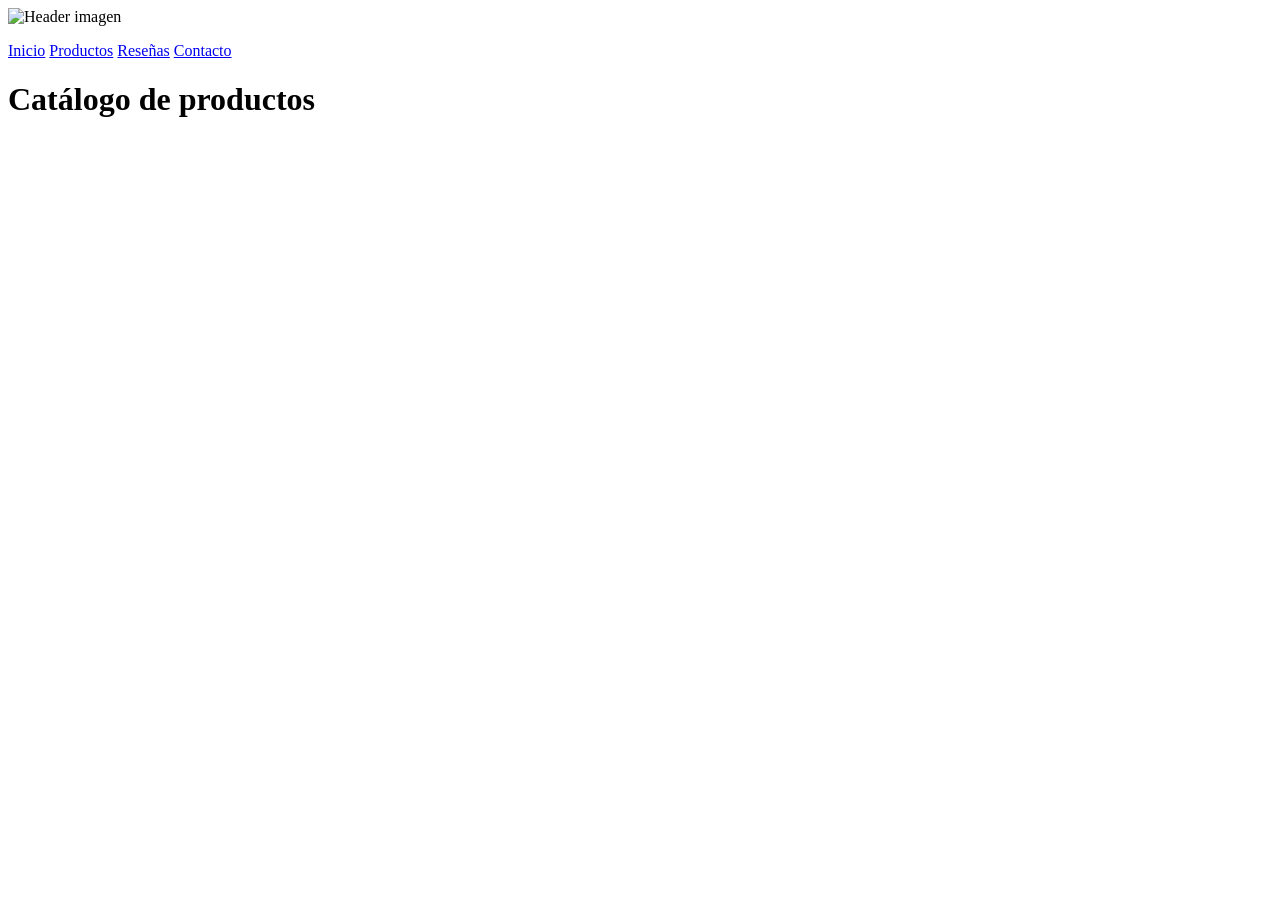
==== productos.html @ 74ff7f29 "Comienzo de html" ====
<!DOCTYPE html>
<html lang="en">
<head>
    <meta charset="UTF-8">
    <meta name="viewport" content="width=device-width, initial-scale=1.0">
    <title>Pagina productos - TP2</title>
</head>
<body>
     <div>
        <img src="https://i.pinimg.com/736x/d0/23/39/d023395489d16ff8f02863c26ec773ff.jpg" alt="Header imagen">
        <!-- HEADER -->
        <header>
            <p></p>
            <a href="index.html">Inicio</a>
            <a href="productos.html">Productos</a>
            <a href="reseñas.html">Reseñas</a>
            <a href="contacto.html">Contacto</a>
        </header>
        <!-- MAIN -->
        <main>
            <h1>Catálogo de productos</h1>
        </main>
    </div>
    <section></section>
</body>
</html>
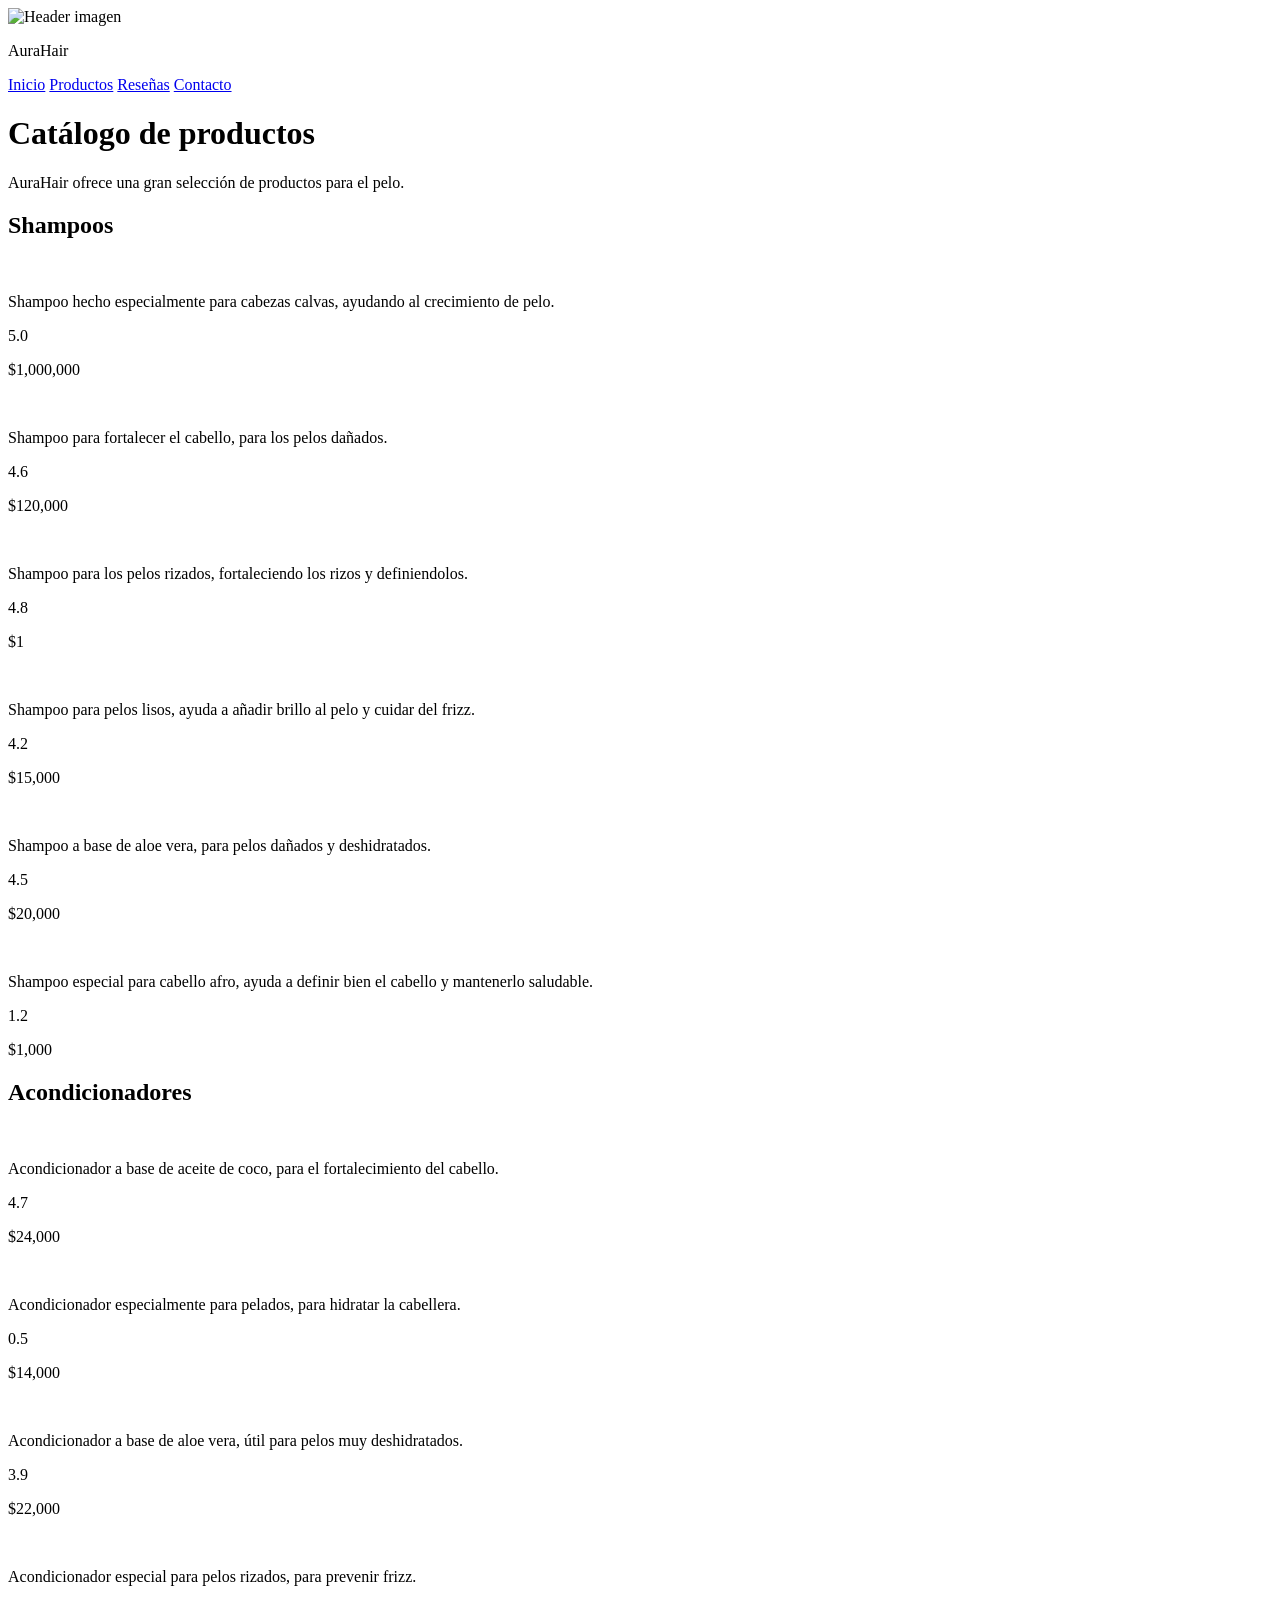
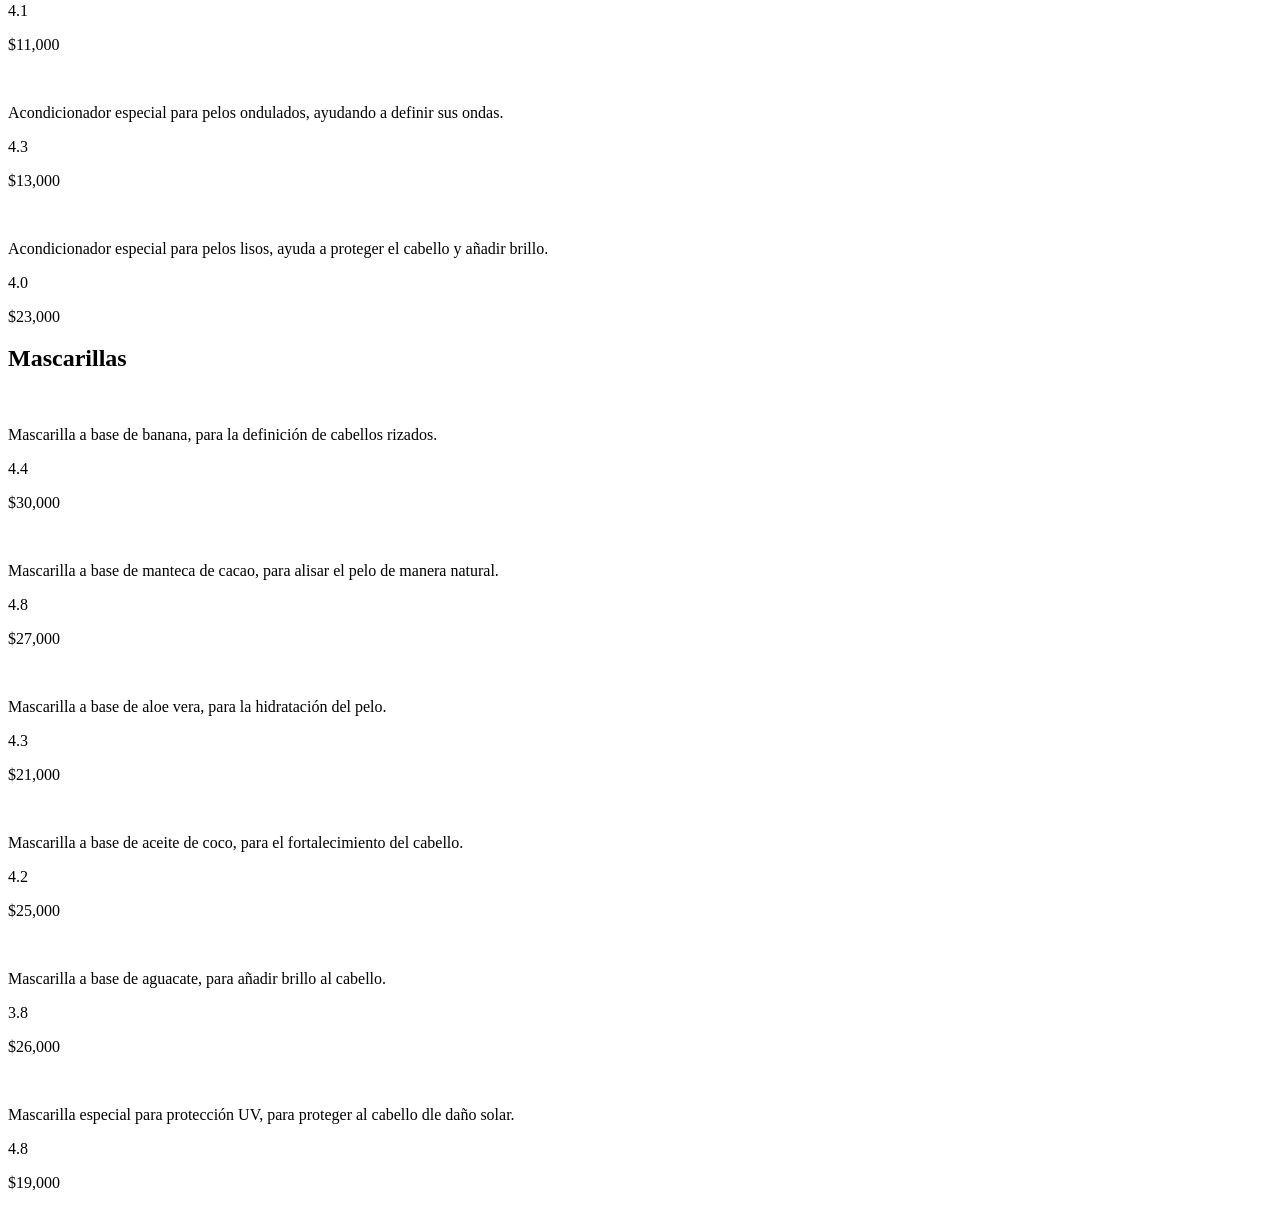
==== commit d994995f: "Añadido de productos La lista de todos los productos, falta añadir imagenes" ====
--- a/productos.html
+++ b/productos.html
@@ -6,11 +6,11 @@
     <title>Pagina productos - TP2</title>
 </head>
 <body>
-     <div>
+    <div>
         <img src="https://i.pinimg.com/736x/d0/23/39/d023395489d16ff8f02863c26ec773ff.jpg" alt="Header imagen">
         <!-- HEADER -->
         <header>
-            <p></p>
+            <p>AuraHair</p>
             <a href="index.html">Inicio</a>
             <a href="productos.html">Productos</a>
             <a href="reseñas.html">Reseñas</a>
@@ -19,8 +19,131 @@
         <!-- MAIN -->
         <main>
             <h1>Catálogo de productos</h1>
+            <p>AuraHair ofrece una gran selección de productos para el pelo.</p>
         </main>
     </div>
-    <section></section>
+    <section>
+        <h2>Shampoos</h2>
+        <div>
+            <div>
+                <img src="" alt="">
+                <p>Shampoo hecho especialmente para cabezas calvas, ayudando al crecimiento de pelo.</p>
+                <p>5.0</p>
+                <p>$1,000,000</p>
+            </div>
+            <div>
+                <img src="" alt="">
+                <p>Shampoo para fortalecer el cabello, para los pelos dañados.</p>
+                <p>4.6</p>
+                <p>$120,000</p>
+            </div>
+            <div>
+                <img src="" alt="">
+                <p>Shampoo para los pelos rizados, fortaleciendo los rizos y definiendolos.</p>
+                <p>4.8</p>
+                <p>$1</p>
+            </div>
+            <div>
+                <img src="" alt="">
+                <p>Shampoo para pelos lisos, ayuda a añadir brillo al pelo y cuidar del frizz.</p>
+                <p>4.2</p>
+                <p>$15,000</p>
+            </div>
+            <div>
+                <img src="" alt="">
+                <p>Shampoo a base de aloe vera, para pelos dañados y deshidratados.</p>
+                <p>4.5</p>
+                <p>$20,000</p>
+            </div>
+            <div>
+                <img src="" alt="">
+                <p>Shampoo especial para cabello afro, ayuda a definir bien el cabello y mantenerlo saludable.</p>
+                <p>1.2</p>
+                <p>$1,000</p>
+            </div>
+        </div>
+    </section>
+    <section>
+        <h2>Acondicionadores</h2>
+        <div>
+            <div>
+                <img src="" alt="">
+                <p>Acondicionador a base de aceite de coco, para el fortalecimiento del cabello.</p>
+                <p>4.7</p>
+                <p>$24,000</p>
+            </div>
+            <div>
+                <img src="" alt="">
+                <p>Acondicionador especialmente para pelados, para hidratar la cabellera.</p>
+                <p>0.5</p>
+                <p>$14,000</p>
+            </div>
+            <div>
+                <img src="" alt="">
+                <p>Acondicionador a base de aloe vera, útil para pelos muy deshidratados.</p>
+                <p>3.9</p>
+                <p>$22,000</p>
+            </div>
+            <div>
+                <img src="" alt="">
+                <p>Acondicionador especial para pelos rizados, para prevenir frizz.</p>
+                <p>4.1</p>
+                <p>$11,000</p>
+            </div>
+            <div>
+                <img src="" alt="">
+                <p>Acondicionador especial para pelos ondulados, ayudando a definir sus ondas.</p>
+                <p>4.3</p>
+                <p>$13,000</p>
+            </div>
+            <div>
+                <img src="" alt="">
+                <p>Acondicionador especial para pelos lisos, ayuda a proteger el cabello y añadir brillo.</p>
+                <p>4.0</p>
+                <p>$23,000</p>
+            </div>
+        </div>
+    </section>
+    <section>
+        <h2>Mascarillas</h2>
+        <div>
+            <div>
+                <img src="" alt="">
+                <p>Mascarilla a base de banana, para la definición de cabellos rizados.</p>
+                <p>4.4</p>
+                <p>$30,000</p>
+            </div>
+            <div>
+                <img src="" alt="">
+                <p>Mascarilla a base de manteca de cacao, para alisar el pelo de manera natural.</p>
+                <p>4.8</p>
+                <p>$27,000</p>
+            </div>
+            <div>
+                <img src="" alt="">
+                <p>Mascarilla a base de aloe vera, para la hidratación del pelo.</p>
+                <p>4.3</p>
+                <p>$21,000</p>
+            </div>
+            <div>
+                <img src="" alt="">
+                <p>Mascarilla a base de aceite de coco, para el fortalecimiento del cabello.</p>
+                <p>4.2</p>
+                <p>$25,000</p>
+            </div>
+            <div>
+                <img src="" alt="">
+                <p>Mascarilla a base de aguacate, para añadir brillo al cabello.</p>
+                <p>3.8</p>
+                <p>$26,000</p>
+            </div>
+            <div>
+                <img src="" alt="">
+                <p>Mascarilla especial para protección UV, para proteger al cabello dle daño solar.</p>
+                <p>4.8</p>
+                <p>$19,000</p>
+            </div>
+        </div>
+    </section>
 </body>
 </html>
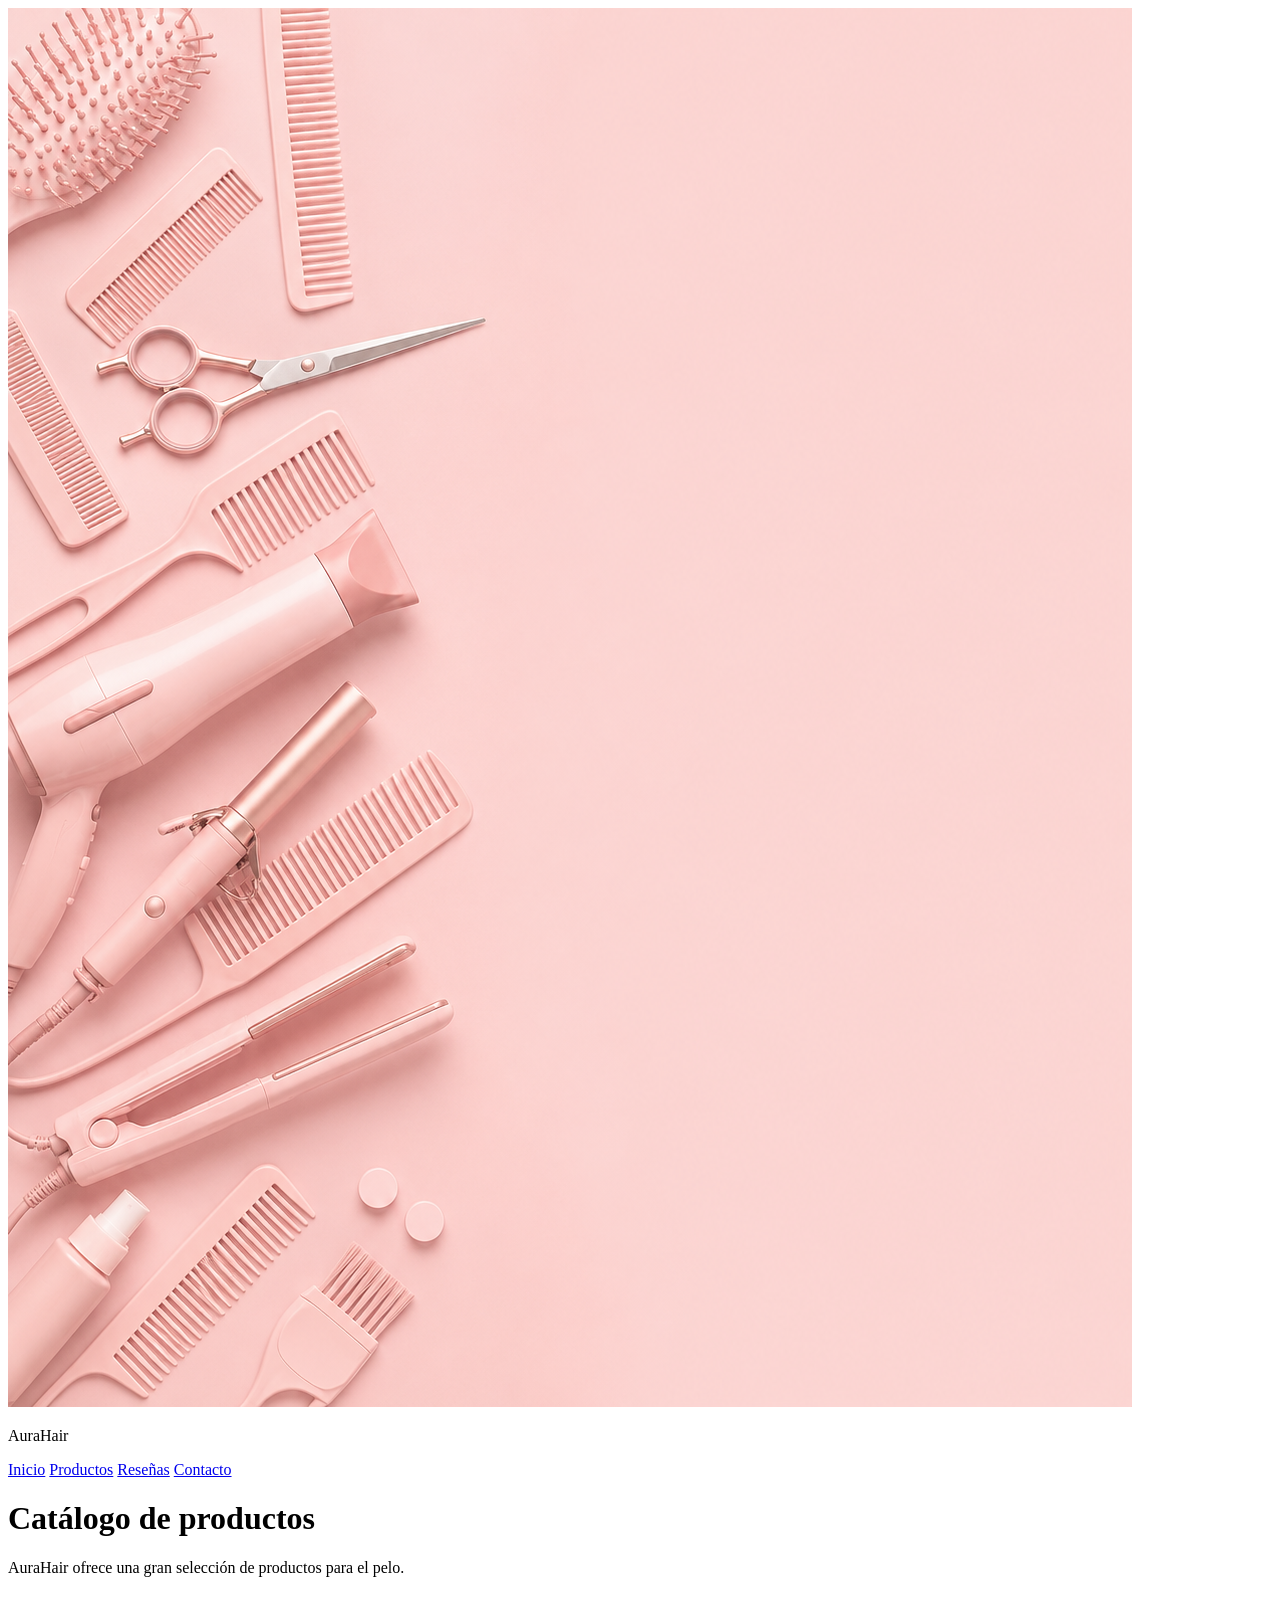
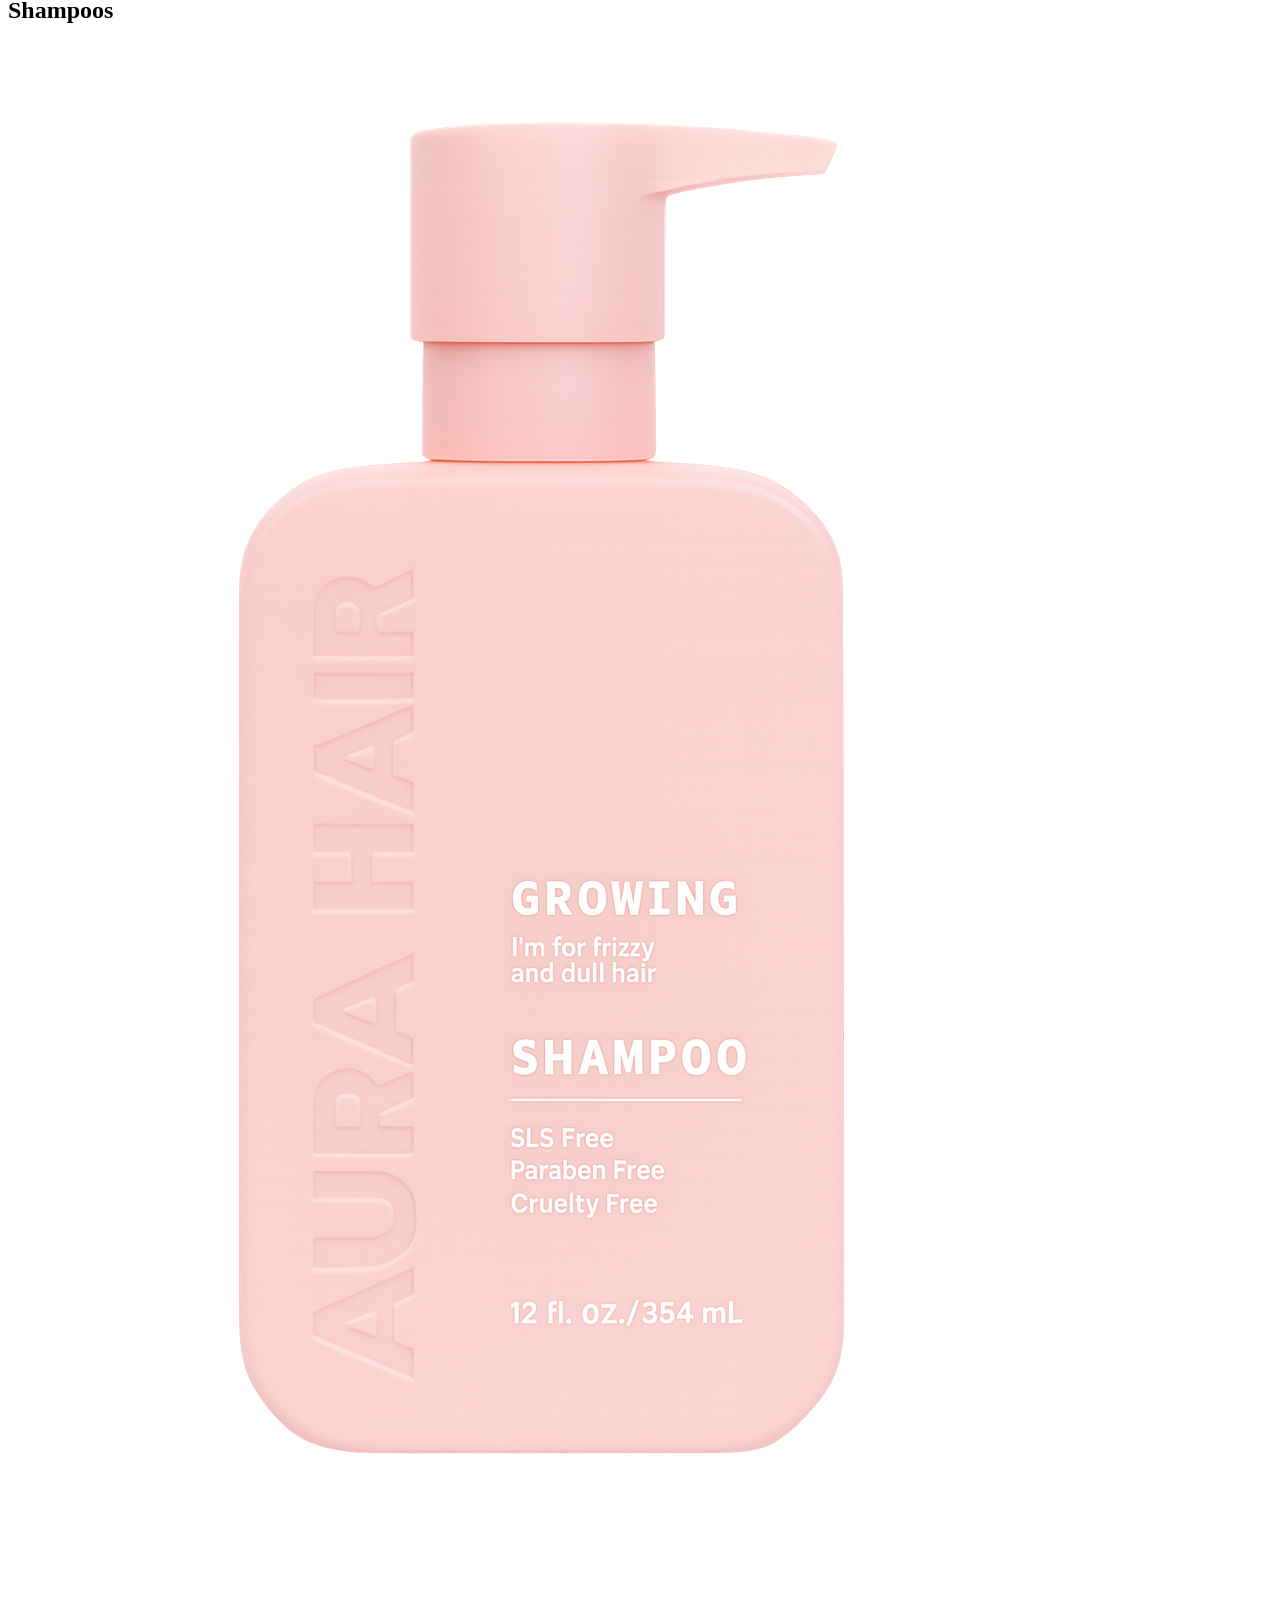
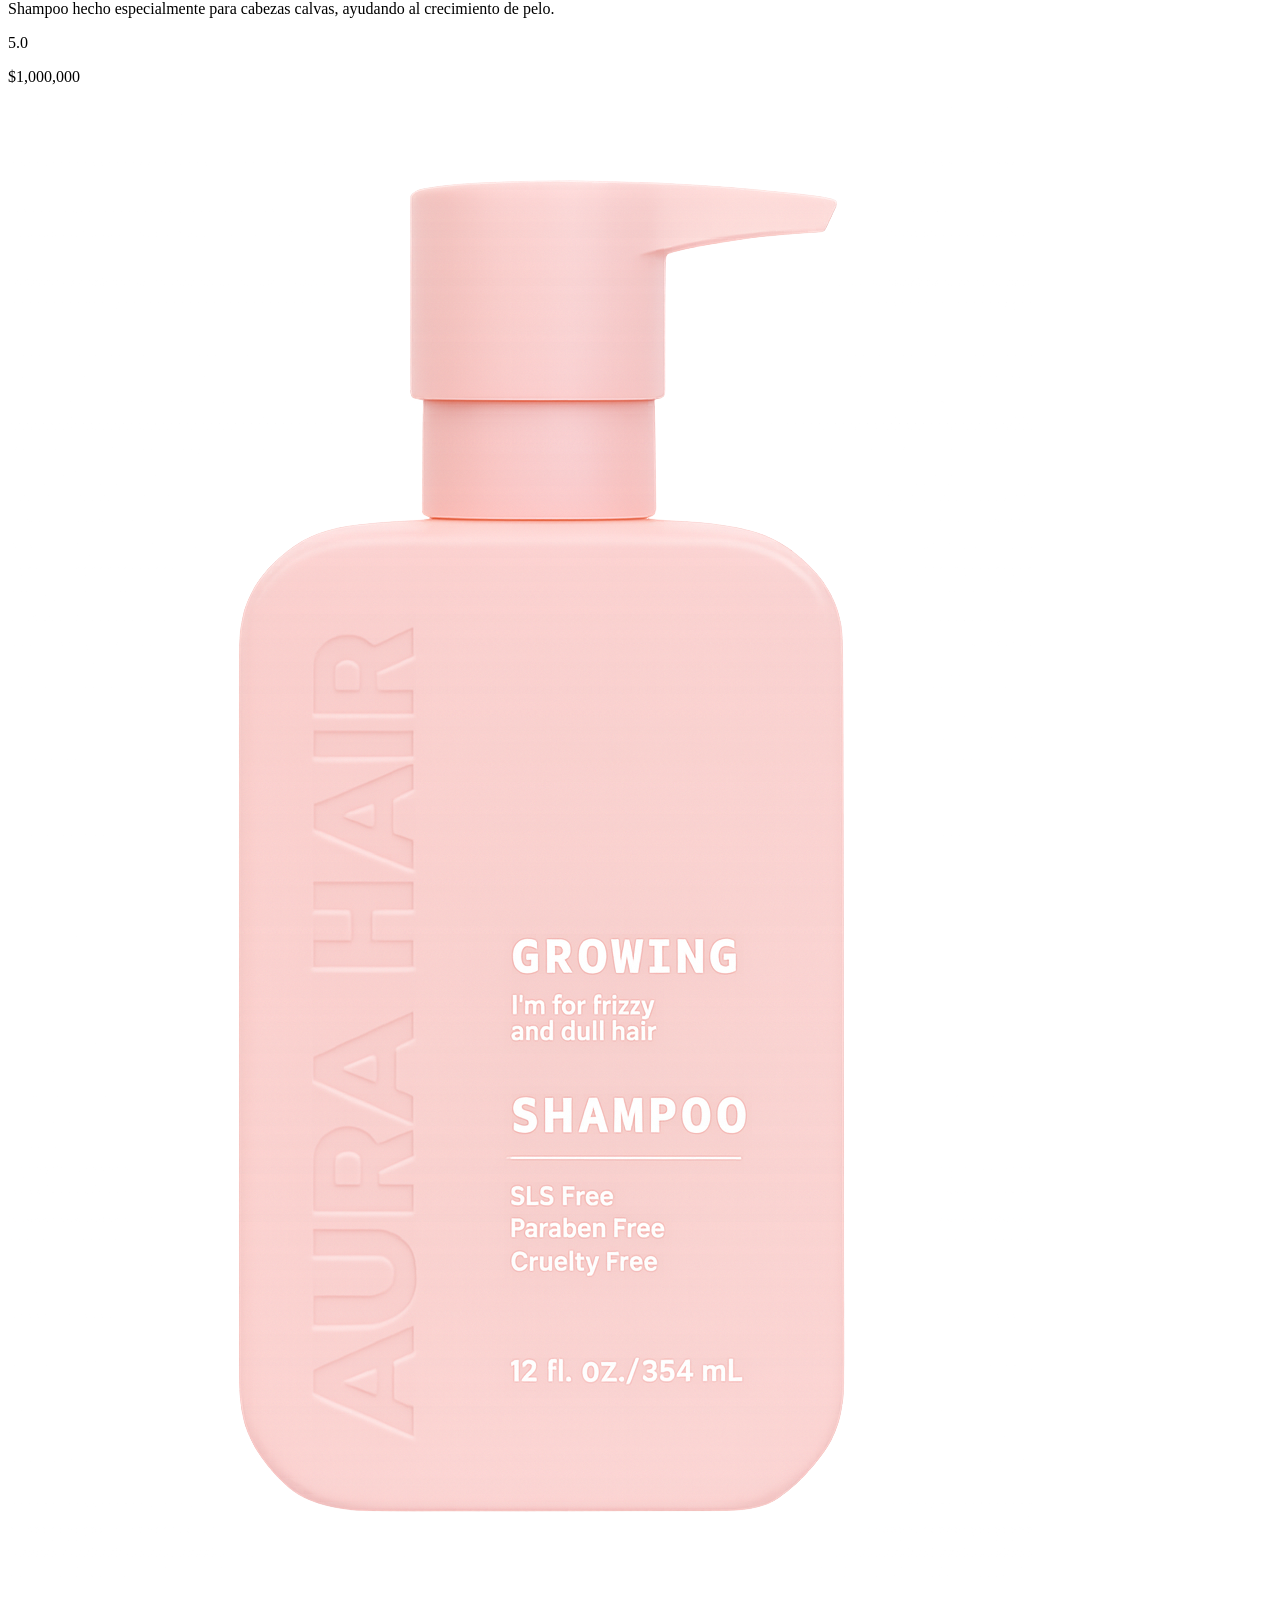
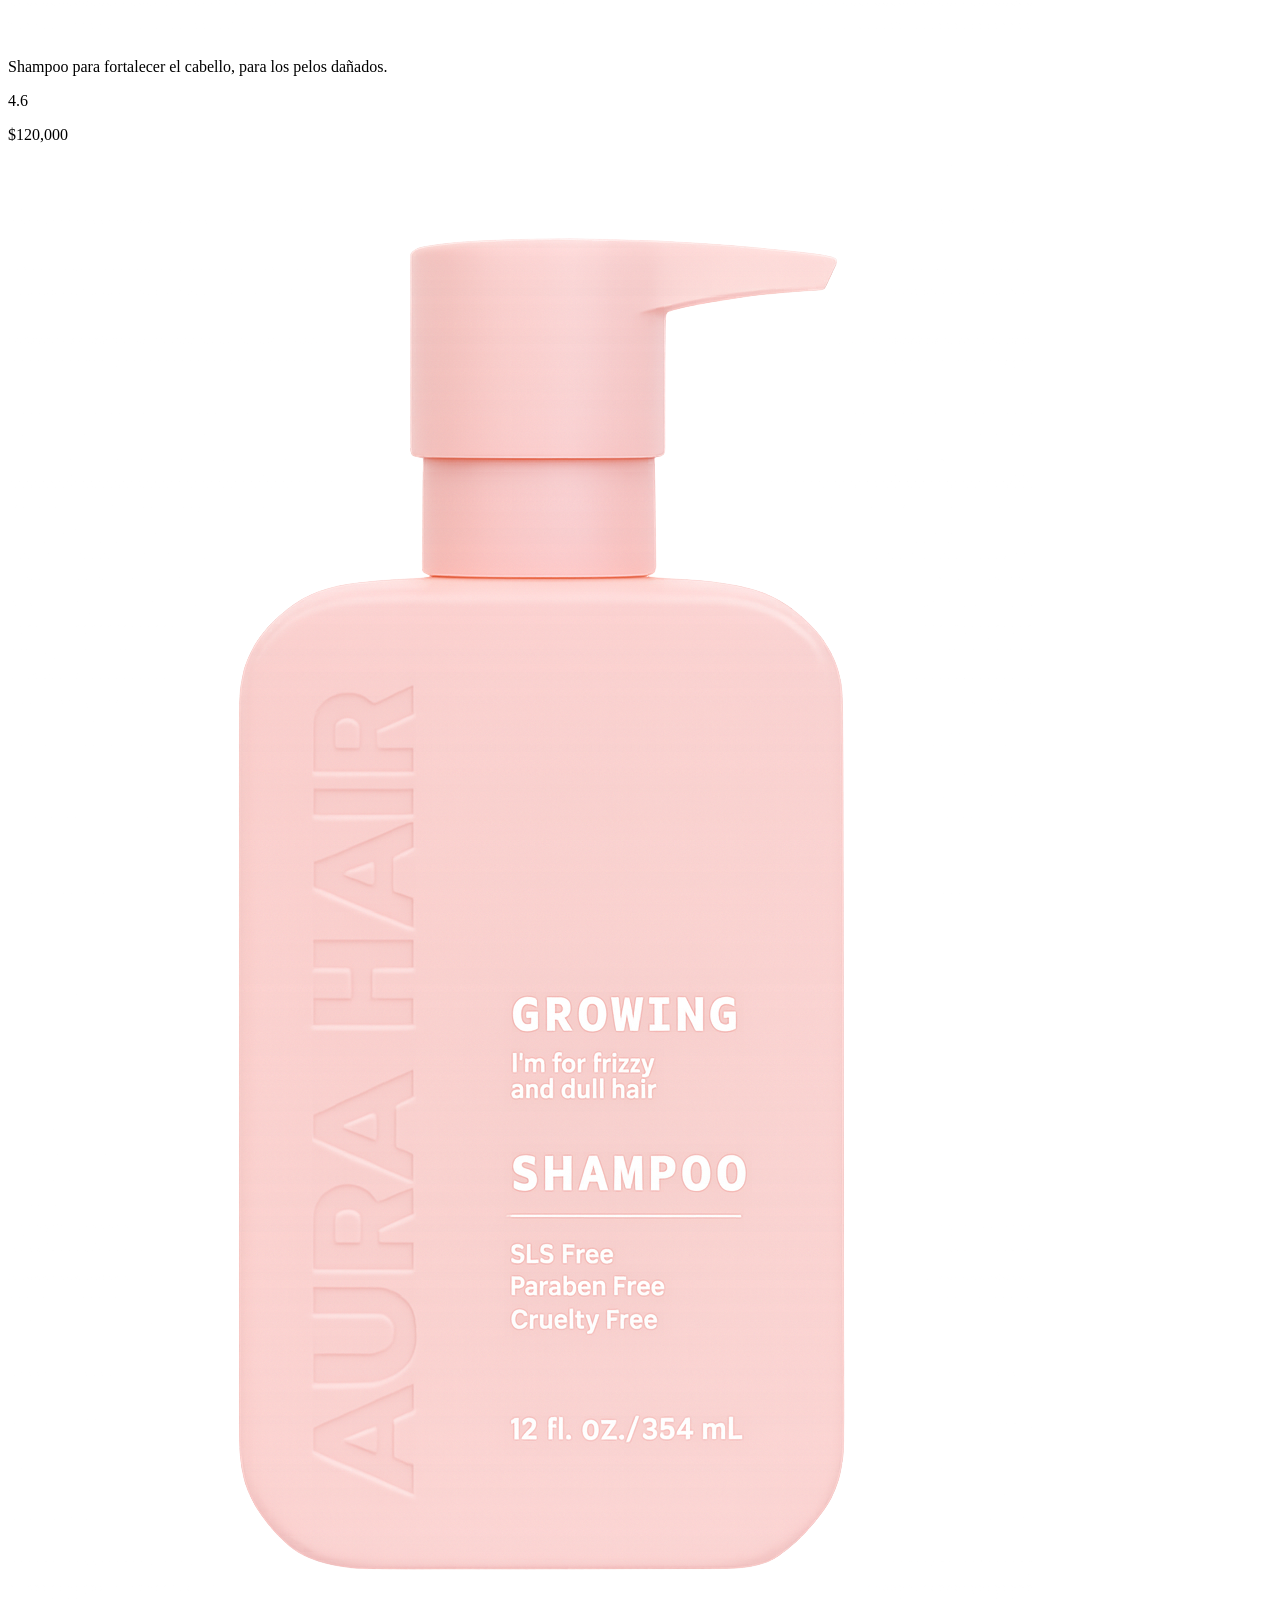
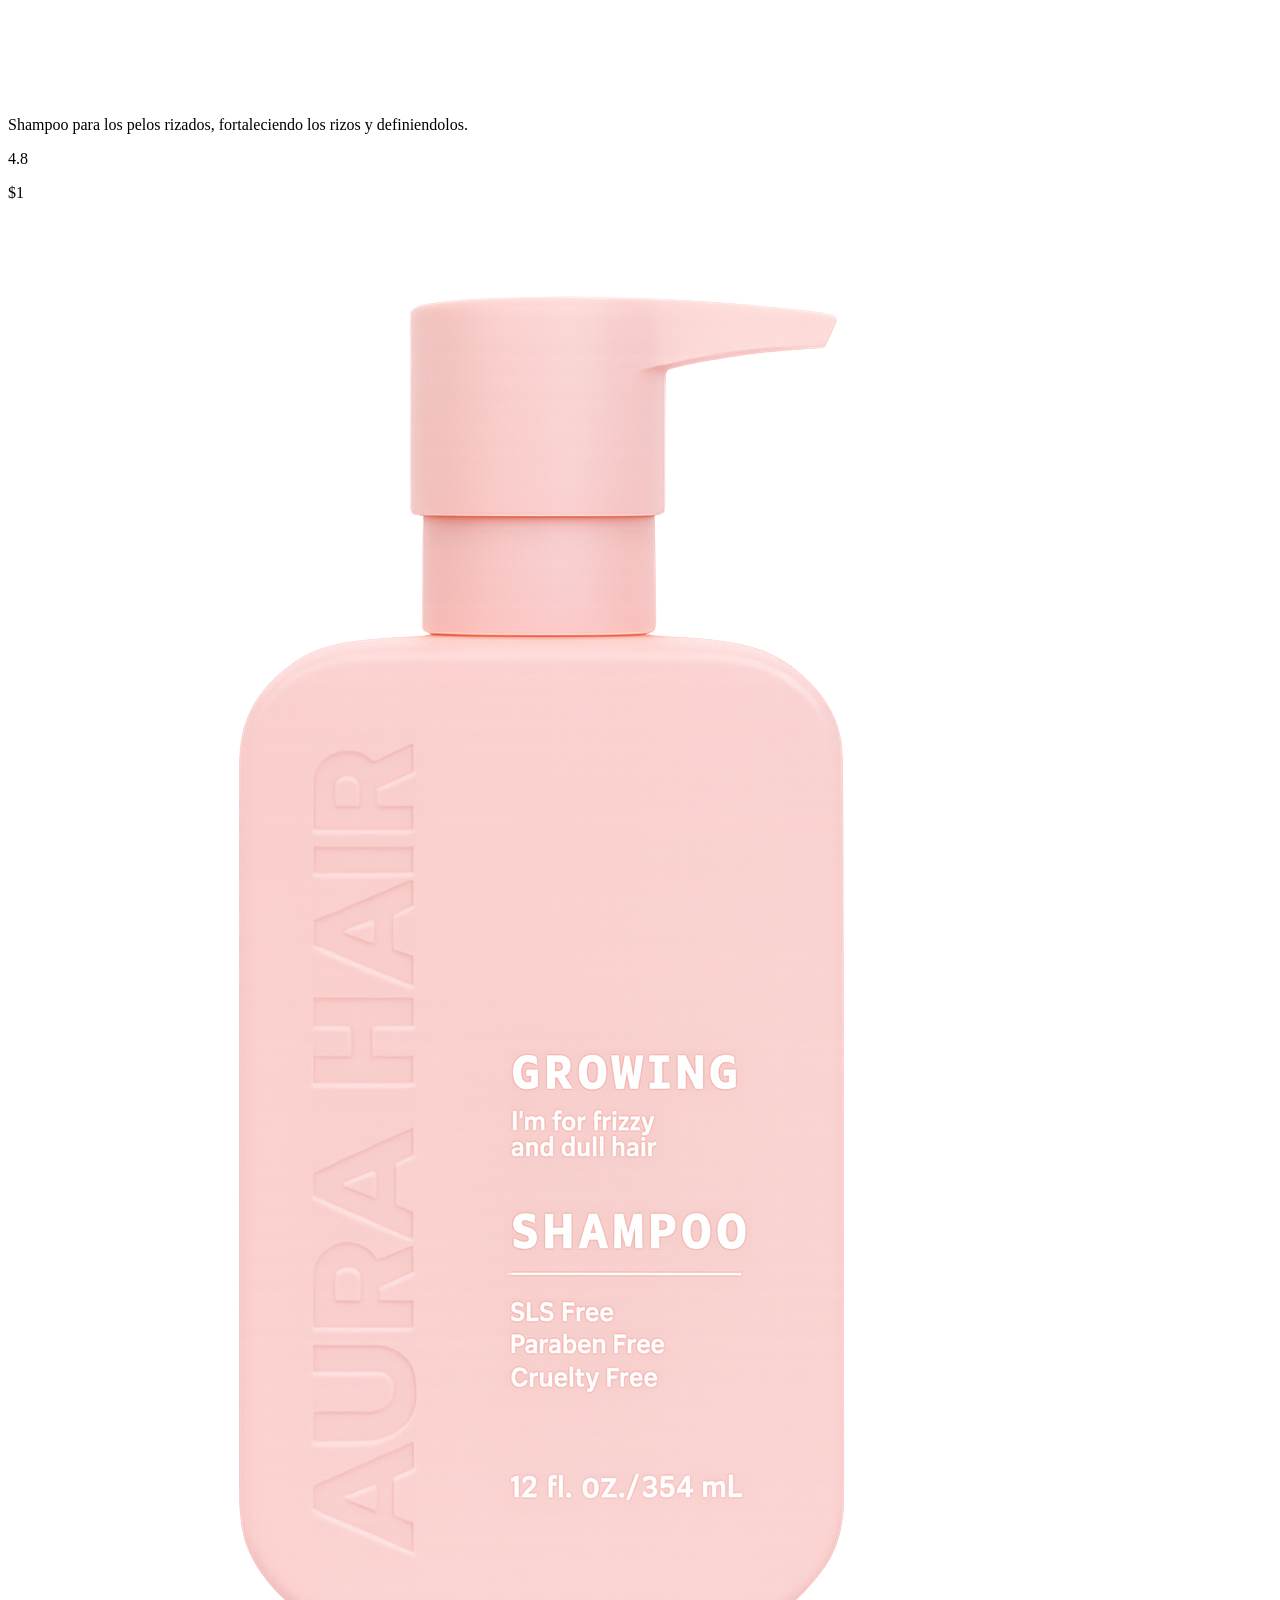
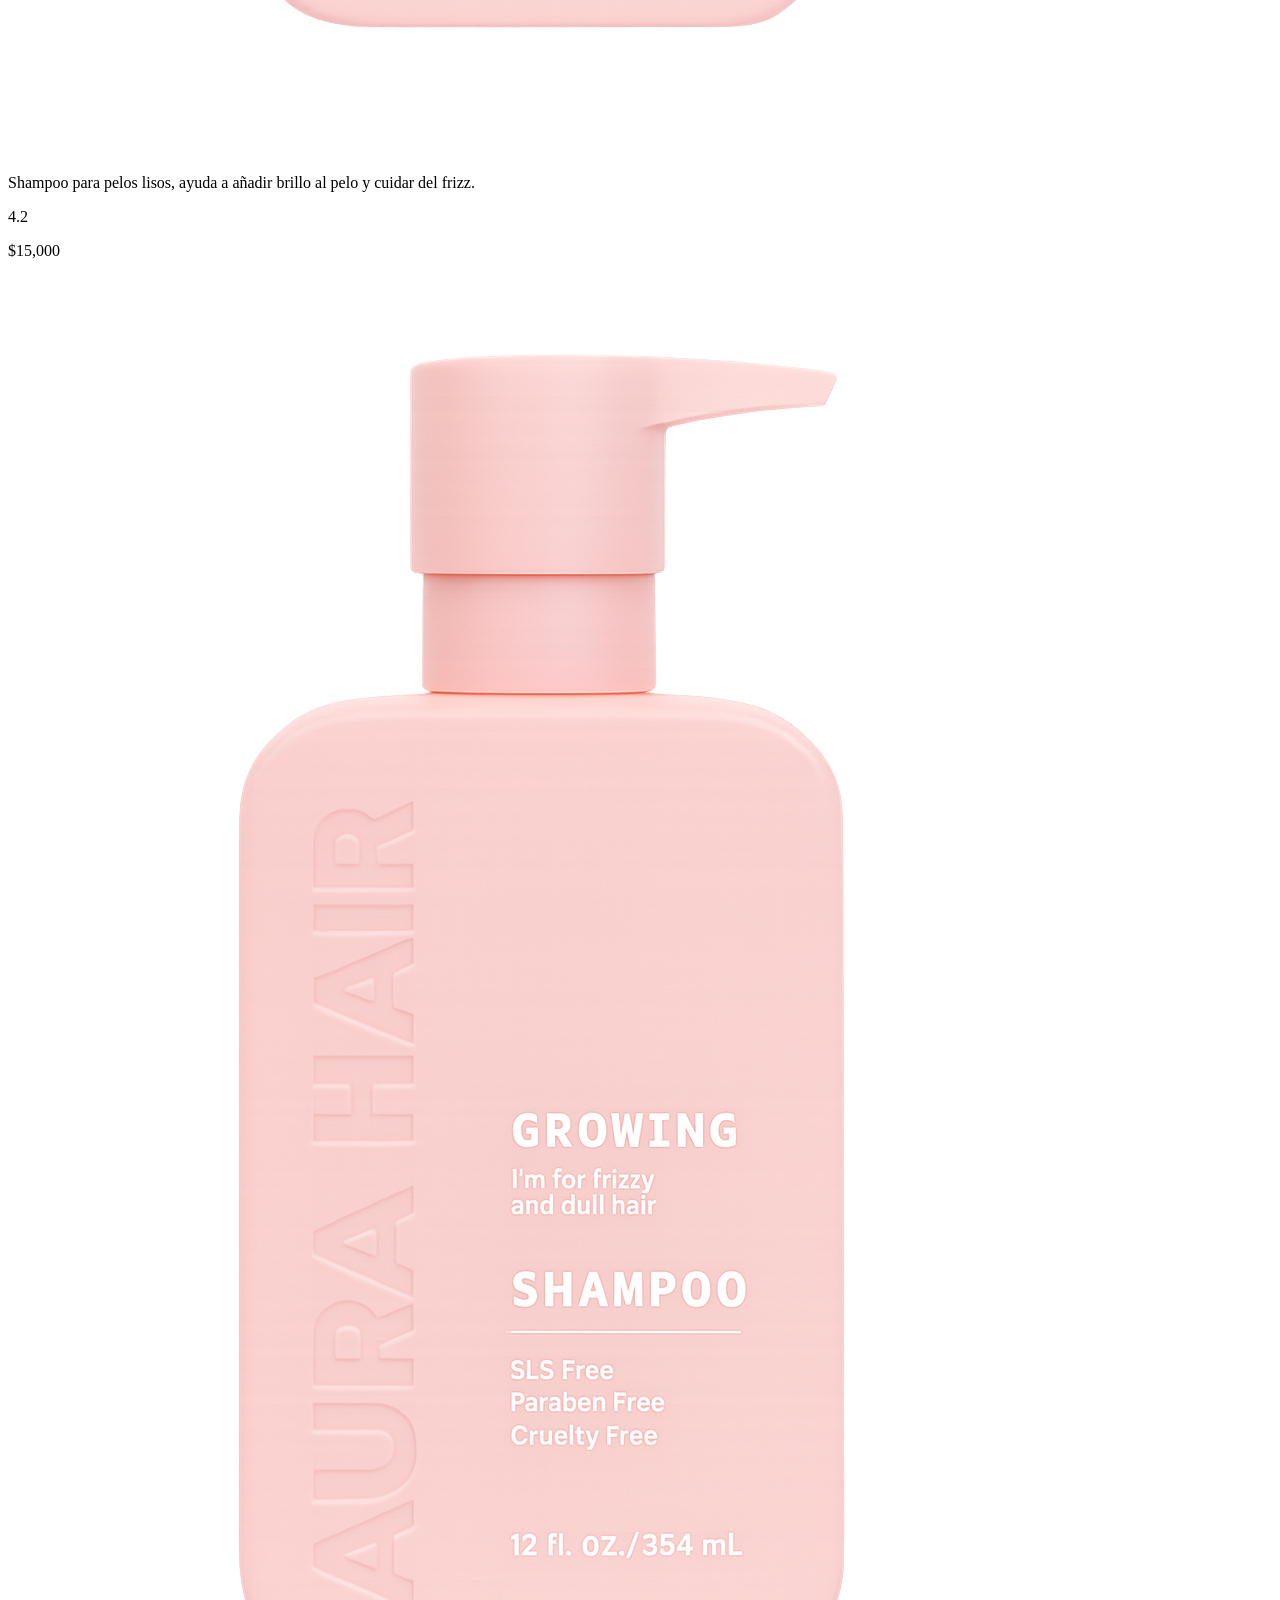
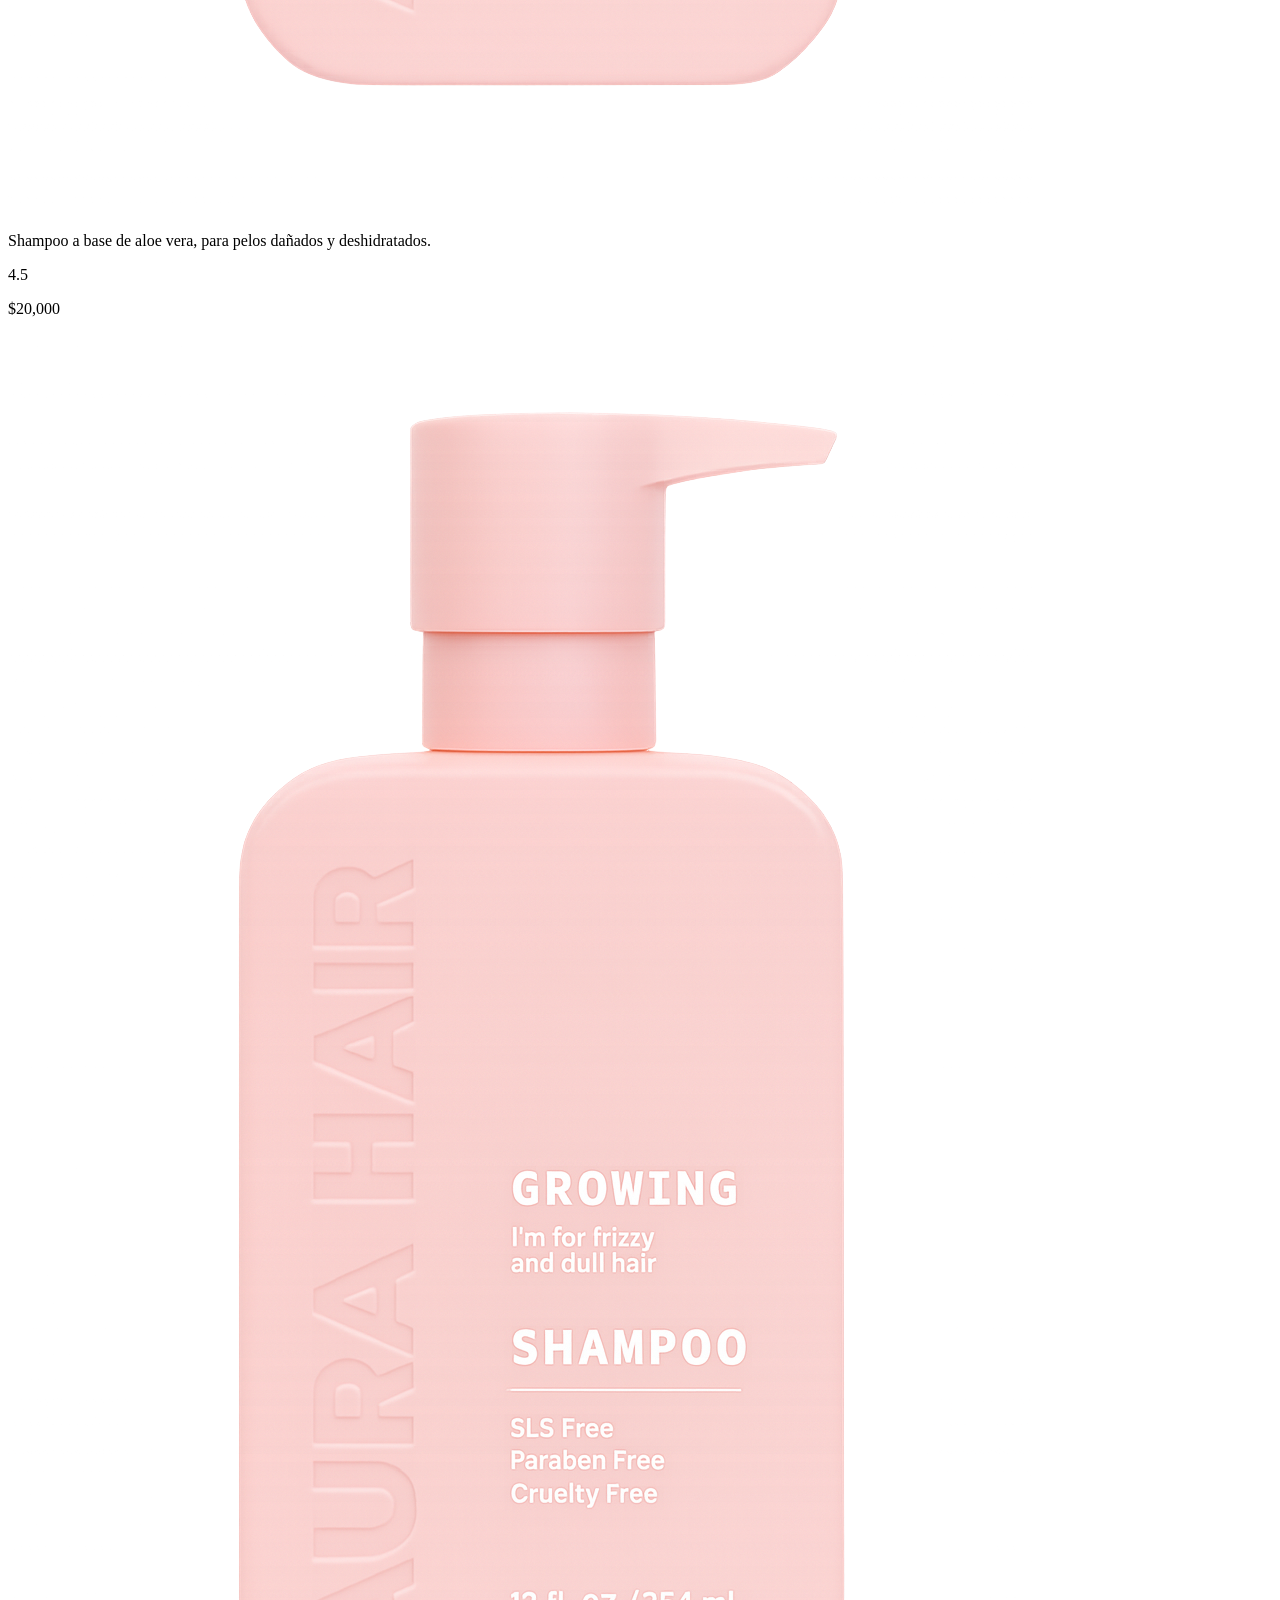
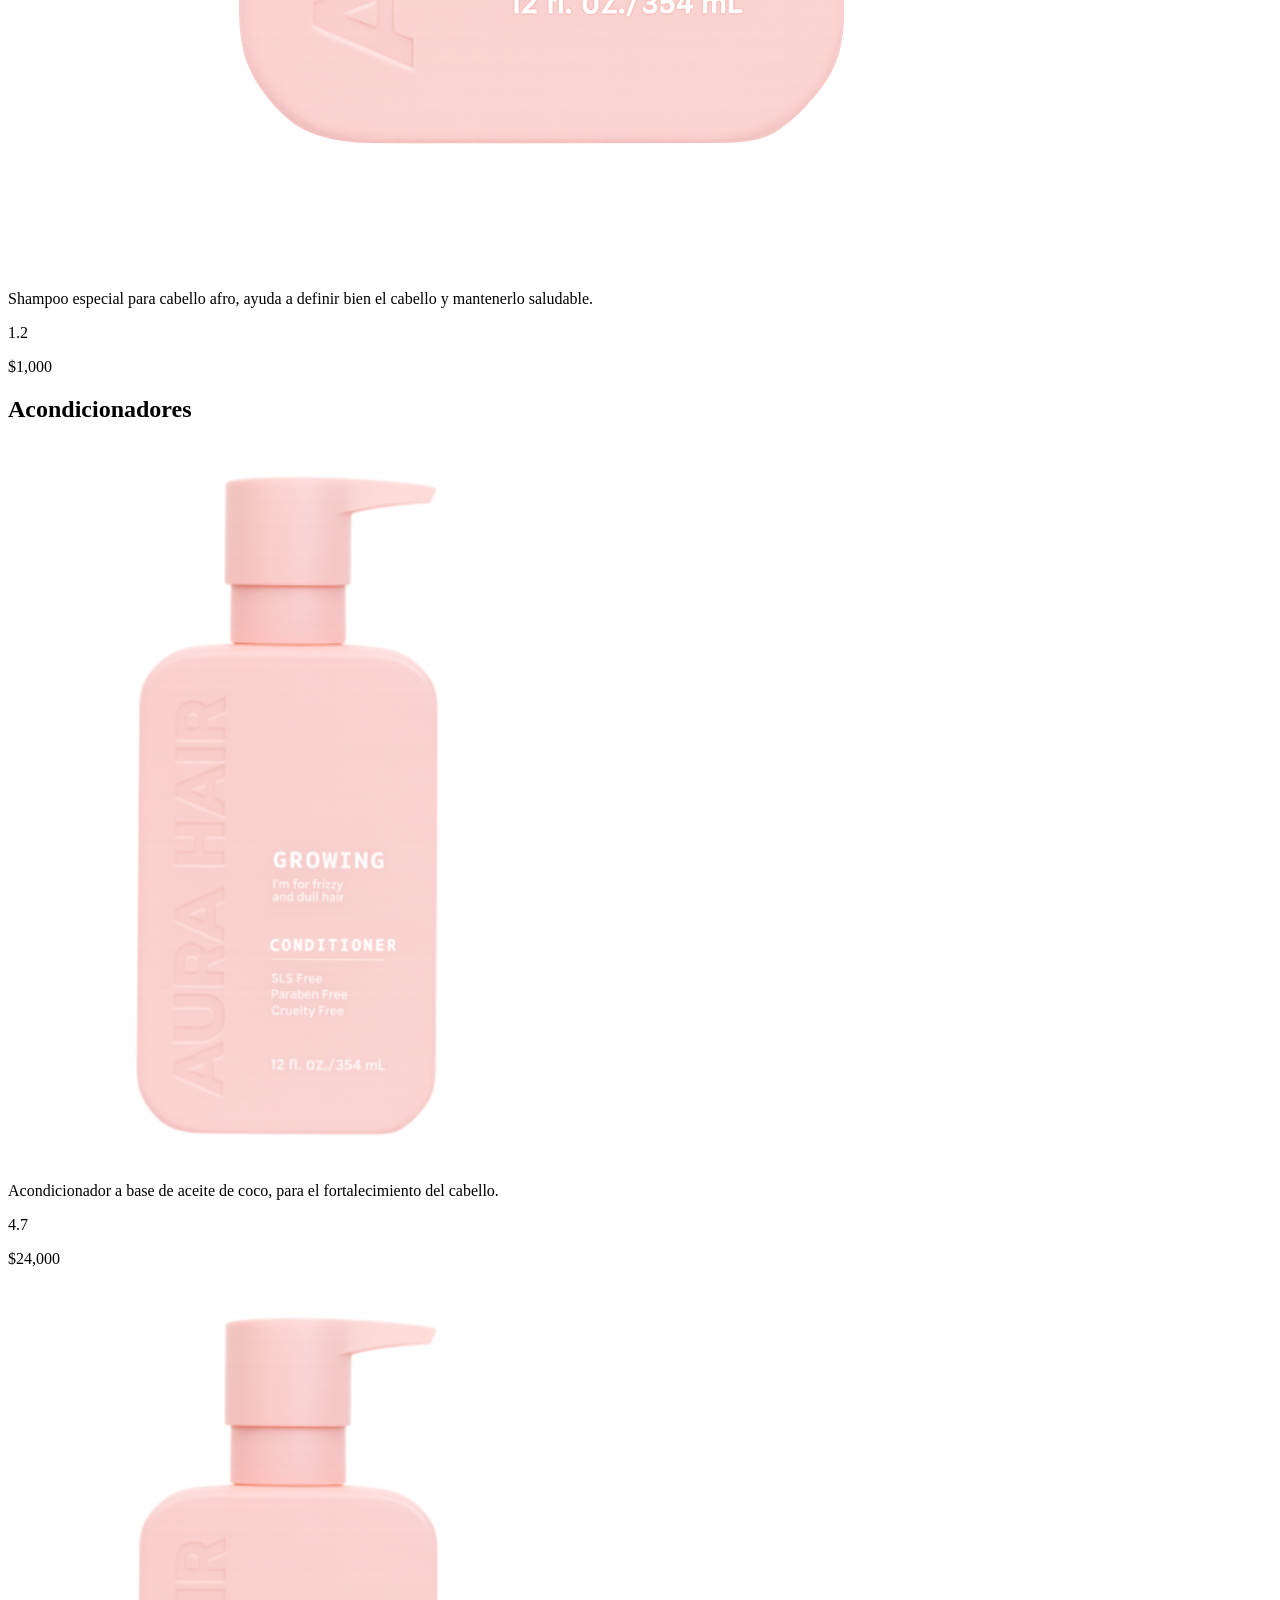
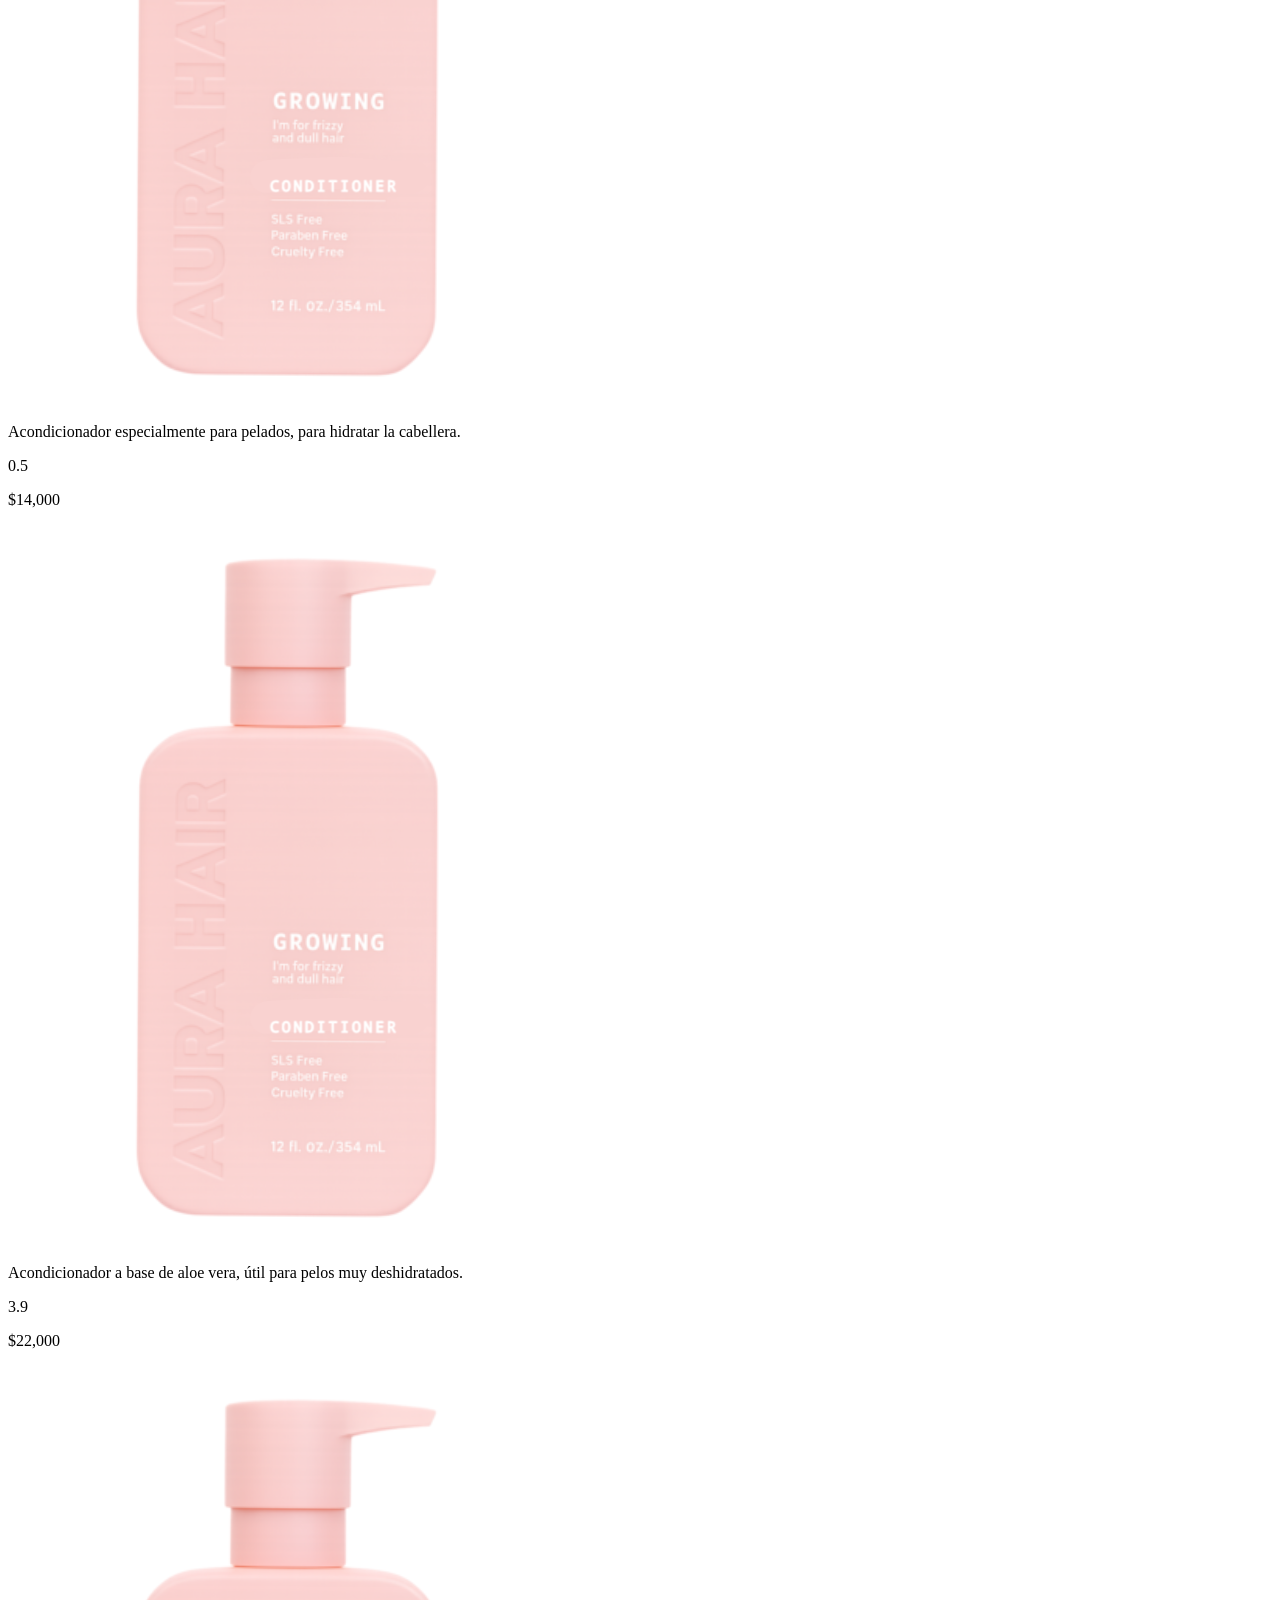
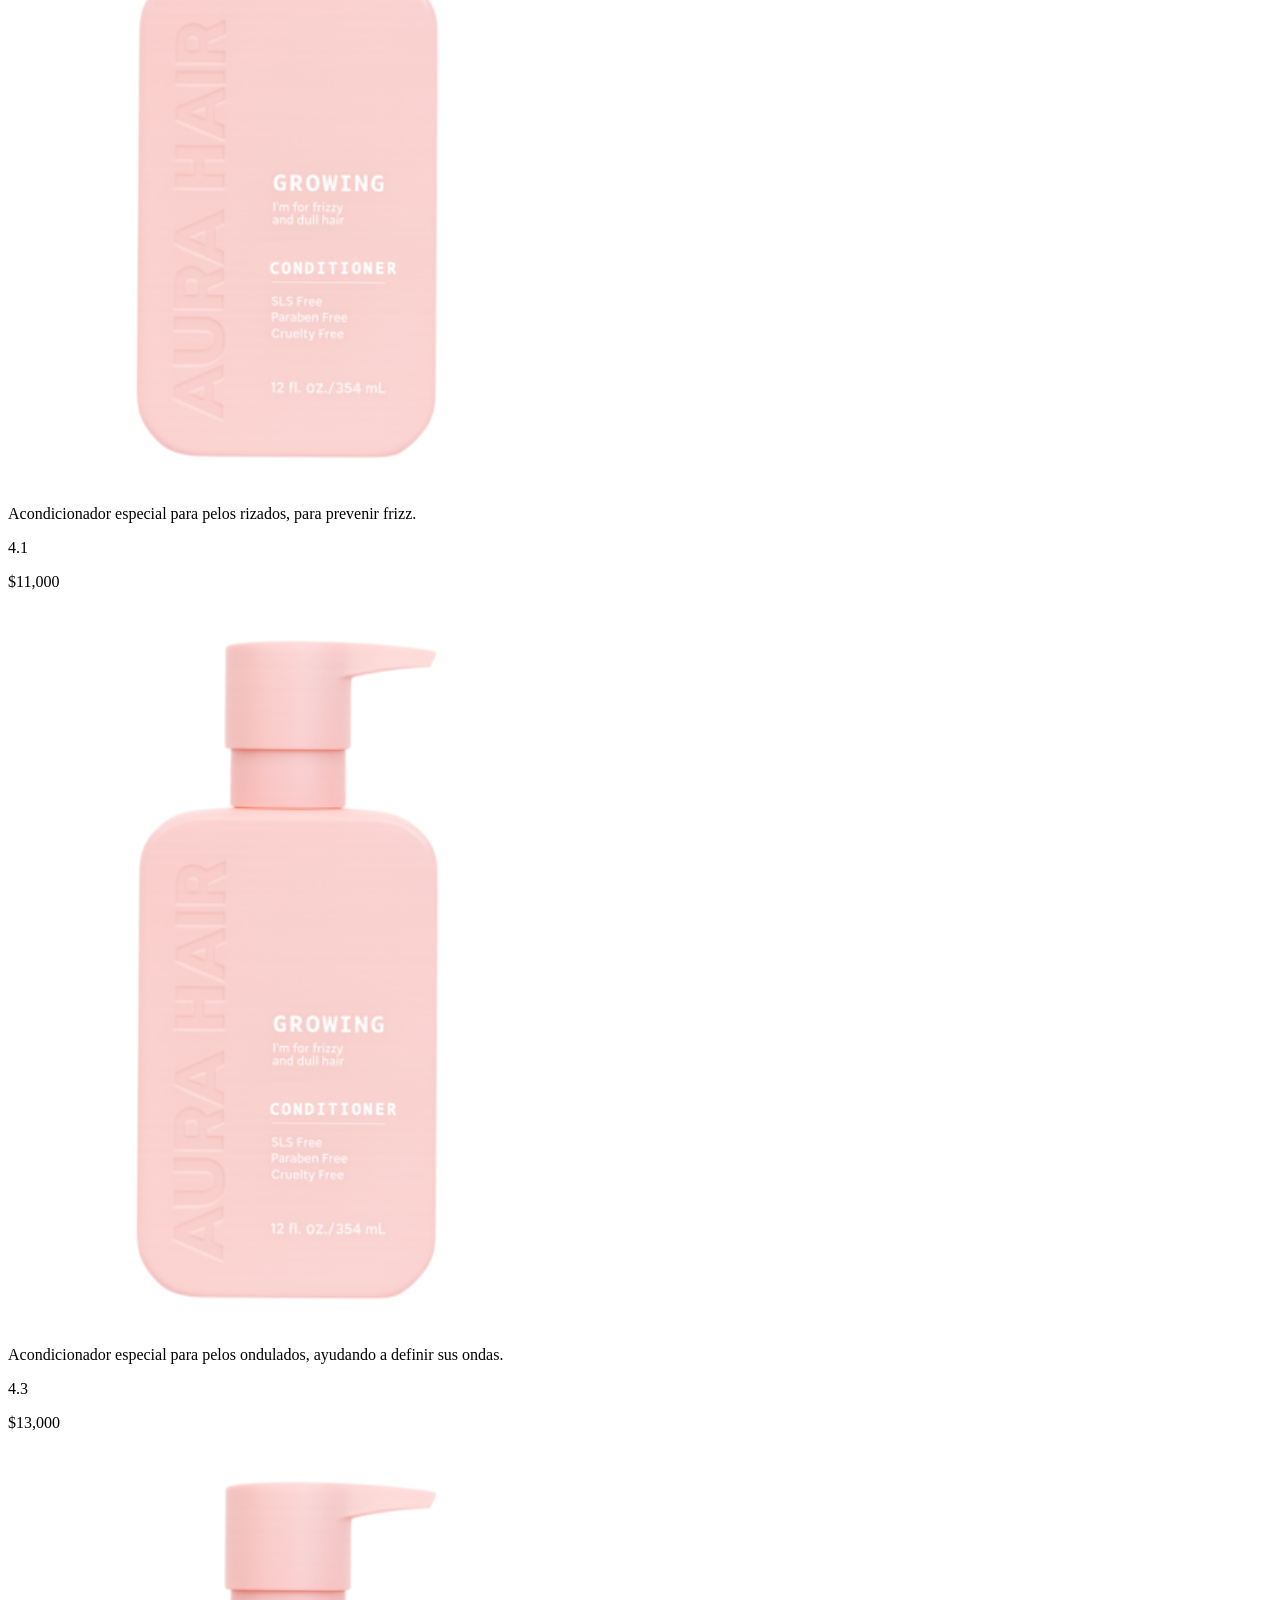
==== commit c37cfeb0: "imagenes y footer" ====
--- a/productos.html
+++ b/productos.html
@@ -7,7 +7,7 @@
 </head>
 <body>
     <div>
-        <img src="https://i.pinimg.com/736x/d0/23/39/d023395489d16ff8f02863c26ec773ff.jpg" alt="Header imagen">
+        <img src="img/productos/header.png" alt="Header imagen">
         <!-- HEADER -->
         <header>
             <p>AuraHair</p>
@@ -26,37 +26,37 @@
         <h2>Shampoos</h2>
         <div>
             <div>
-                <img src="" alt="">
+                <img src="img/productos/shampoo.png" alt="Shampoo" title="Imagen del shampoo">
                 <p>Shampoo hecho especialmente para cabezas calvas, ayudando al crecimiento de pelo.</p>
                 <p>5.0</p>
                 <p>$1,000,000</p>
             </div>
             <div>
-                <img src="" alt="">
+                <img src="img/productos/shampoo.png" alt="Shampoo" title="Imagen del shampoo">
                 <p>Shampoo para fortalecer el cabello, para los pelos dañados.</p>
                 <p>4.6</p>
                 <p>$120,000</p>
             </div>
             <div>
-                <img src="" alt="">
+                <img src="img/productos/shampoo.png" alt="Shampoo" title="Imagen del shampoo">
                 <p>Shampoo para los pelos rizados, fortaleciendo los rizos y definiendolos.</p>
                 <p>4.8</p>
                 <p>$1</p>
             </div>
             <div>
-                <img src="" alt="">
+                <img src="img/productos/shampoo.png" alt="Shampoo" title="Imagen del shampoo">
                 <p>Shampoo para pelos lisos, ayuda a añadir brillo al pelo y cuidar del frizz.</p>
                 <p>4.2</p>
                 <p>$15,000</p>
             </div>
             <div>
-                <img src="" alt="">
+                <img src="img/productos/shampoo.png" alt="Shampoo" title="Imagen del shampoo">
                 <p>Shampoo a base de aloe vera, para pelos dañados y deshidratados.</p>
                 <p>4.5</p>
                 <p>$20,000</p>
             </div>
             <div>
-                <img src="" alt="">
+                <img src="img/productos/shampoo.png" alt="Shampoo" title="Imagen del shampoo">
                 <p>Shampoo especial para cabello afro, ayuda a definir bien el cabello y mantenerlo saludable.</p>
                 <p>1.2</p>
                 <p>$1,000</p>
@@ -67,37 +67,37 @@
         <h2>Acondicionadores</h2>
         <div>
             <div>
-                <img src="" alt="">
+                <img src="img/productos/conditioner.png" alt="Acondicionador" title="Imagen del acondicionador">
                 <p>Acondicionador a base de aceite de coco, para el fortalecimiento del cabello.</p>
                 <p>4.7</p>
                 <p>$24,000</p>
             </div>
             <div>
-                <img src="" alt="">
+                <img src="img/productos/conditioner.png" alt="Acondicionador" title="Imagen del acondicionador">
                 <p>Acondicionador especialmente para pelados, para hidratar la cabellera.</p>
                 <p>0.5</p>
                 <p>$14,000</p>
             </div>
             <div>
-                <img src="" alt="">
+                <img src="img/productos/conditioner.png" alt="Acondicionador" title="Imagen del acondicionador">
                 <p>Acondicionador a base de aloe vera, útil para pelos muy deshidratados.</p>
                 <p>3.9</p>
                 <p>$22,000</p>
             </div>
             <div>
-                <img src="" alt="">
+                <img src="img/productos/conditioner.png" alt="Acondicionador" title="Imagen del acondicionador">
                 <p>Acondicionador especial para pelos rizados, para prevenir frizz.</p>
                 <p>4.1</p>
                 <p>$11,000</p>
             </div>
             <div>
-                <img src="" alt="">
+                <img src="img/productos/conditioner.png" alt="Acondicionador" title="Imagen del acondicionador">
                 <p>Acondicionador especial para pelos ondulados, ayudando a definir sus ondas.</p>
                 <p>4.3</p>
                 <p>$13,000</p>
             </div>
             <div>
-                <img src="" alt="">
+                <img src="img/productos/conditioner.png" alt="Acondicionador" title="Imagen del acondicionador">
                 <p>Acondicionador especial para pelos lisos, ayuda a proteger el cabello y añadir brillo.</p>
                 <p>4.0</p>
                 <p>$23,000</p>
@@ -108,42 +108,43 @@
         <h2>Mascarillas</h2>
         <div>
             <div>
-                <img src="" alt="">
+                <img src="img/productos/mascara.png" alt="Macara" title="Imagen de la mascara">
                 <p>Mascarilla a base de banana, para la definición de cabellos rizados.</p>
                 <p>4.4</p>
                 <p>$30,000</p>
             </div>
             <div>
-                <img src="" alt="">
+                <img src="img/productos/mascara.png" alt="Macara" title="Imagen de la mascara">
                 <p>Mascarilla a base de manteca de cacao, para alisar el pelo de manera natural.</p>
                 <p>4.8</p>
                 <p>$27,000</p>
             </div>
             <div>
-                <img src="" alt="">
+                <img src="img/productos/mascara.png" alt="Macara" title="Imagen de la mascara">
                 <p>Mascarilla a base de aloe vera, para la hidratación del pelo.</p>
                 <p>4.3</p>
                 <p>$21,000</p>
             </div>
             <div>
-                <img src="" alt="">
+                <img src="img/productos/mascara.png" alt="Macara" title="Imagen de la mascara">
                 <p>Mascarilla a base de aceite de coco, para el fortalecimiento del cabello.</p>
                 <p>4.2</p>
                 <p>$25,000</p>
             </div>
             <div>
-                <img src="" alt="">
+                <img src="img/productos/mascara.png" alt="Macara" title="Imagen de la mascara">
                 <p>Mascarilla a base de aguacate, para añadir brillo al cabello.</p>
                 <p>3.8</p>
                 <p>$26,000</p>
             </div>
             <div>
-                <img src="" alt="">
+                <img src="img/productos/mascara.png" alt="Macara" title="Imagen de la mascara">
                 <p>Mascarilla especial para protección UV, para proteger al cabello dle daño solar.</p>
                 <p>4.8</p>
                 <p>$19,000</p>
             </div>
         </div>
     </section>
+    <footer>© Lazzati, Casalderrey, Ibañez y Flores - 5ºB Informática</footer>
 </body>
 </html>
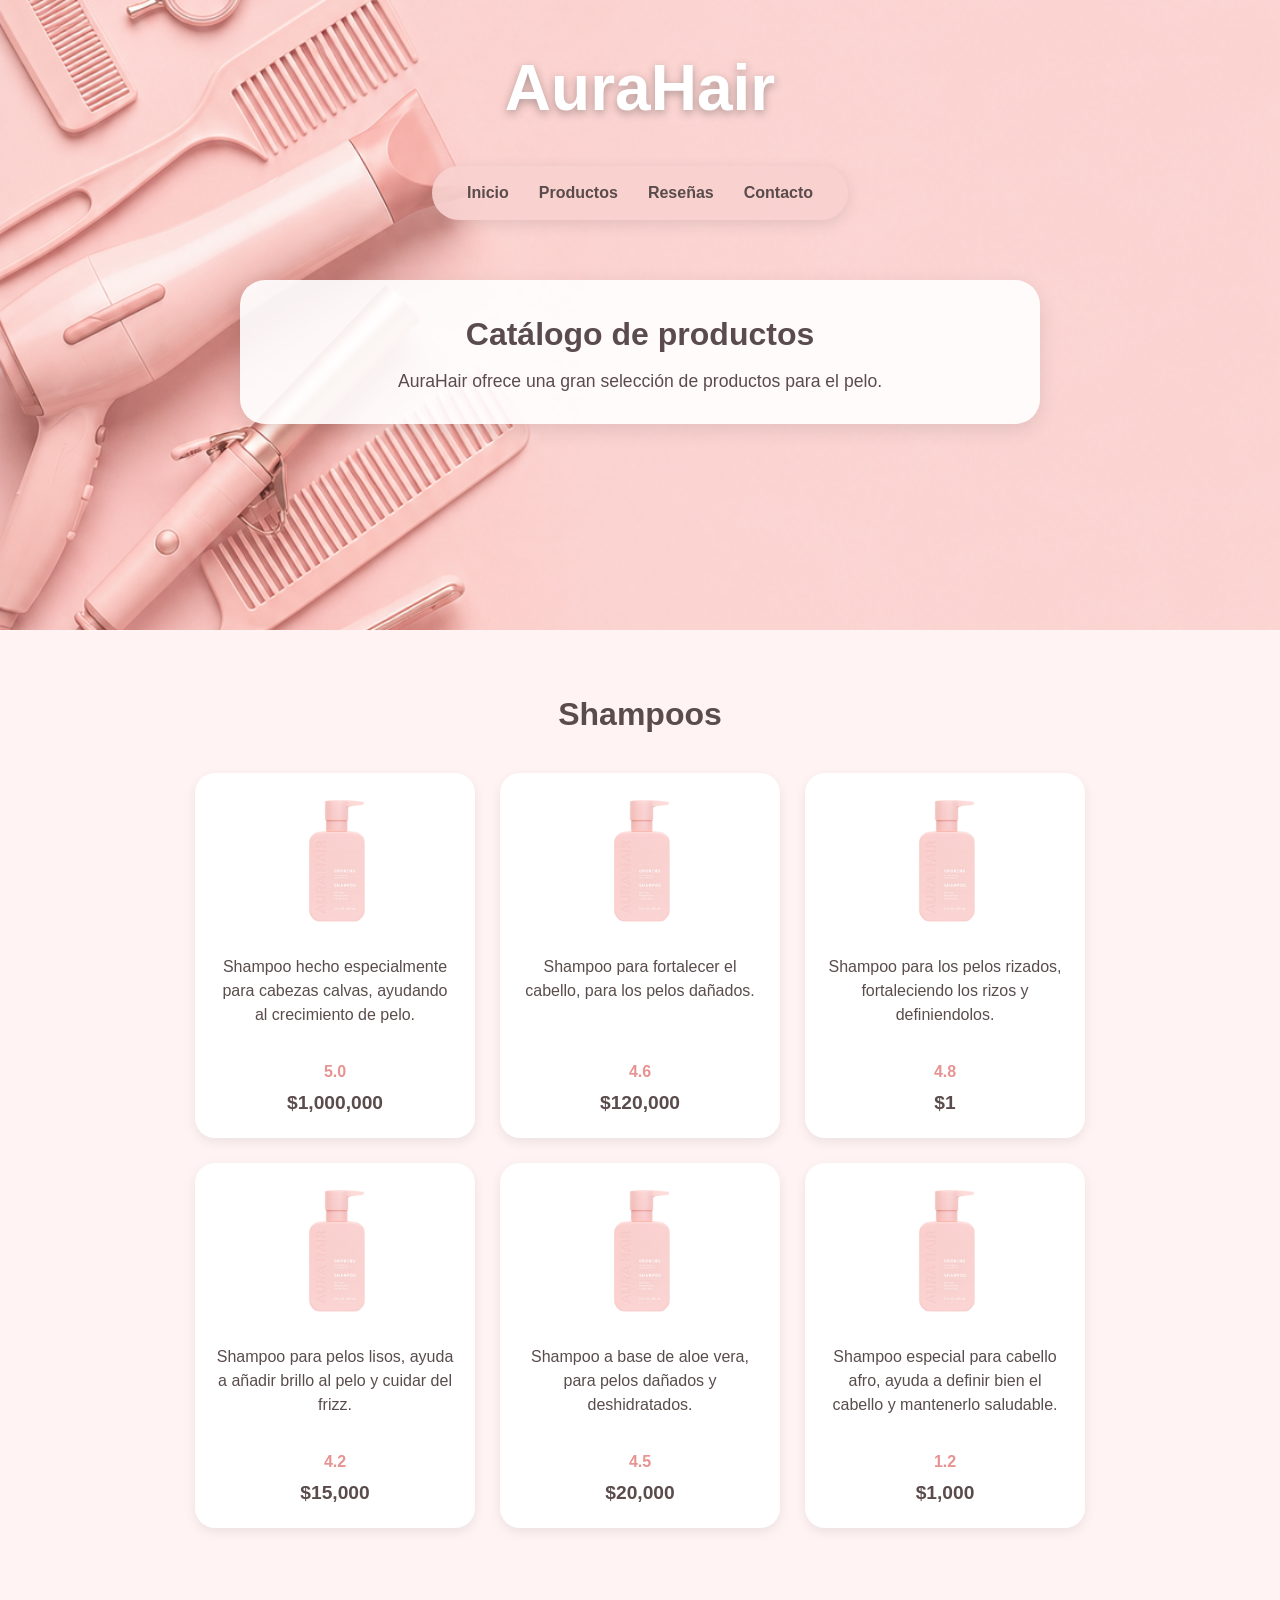
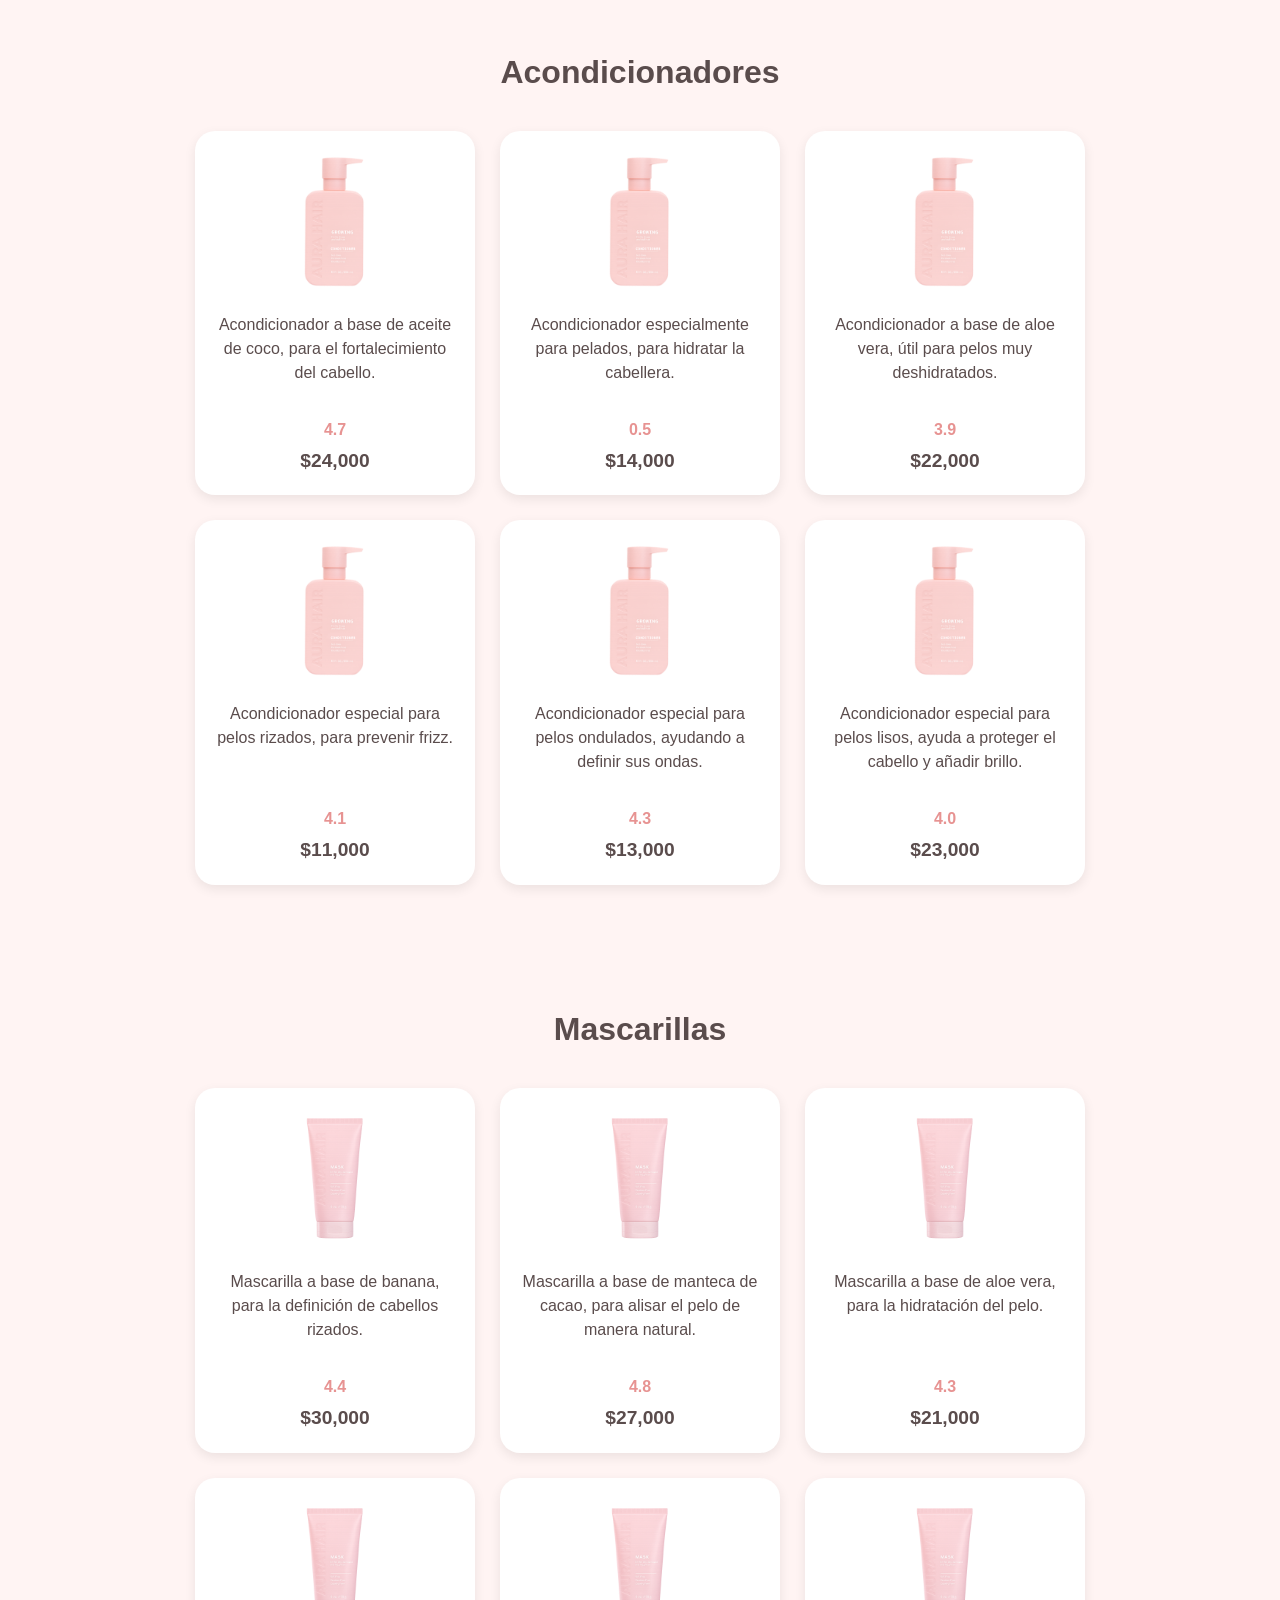
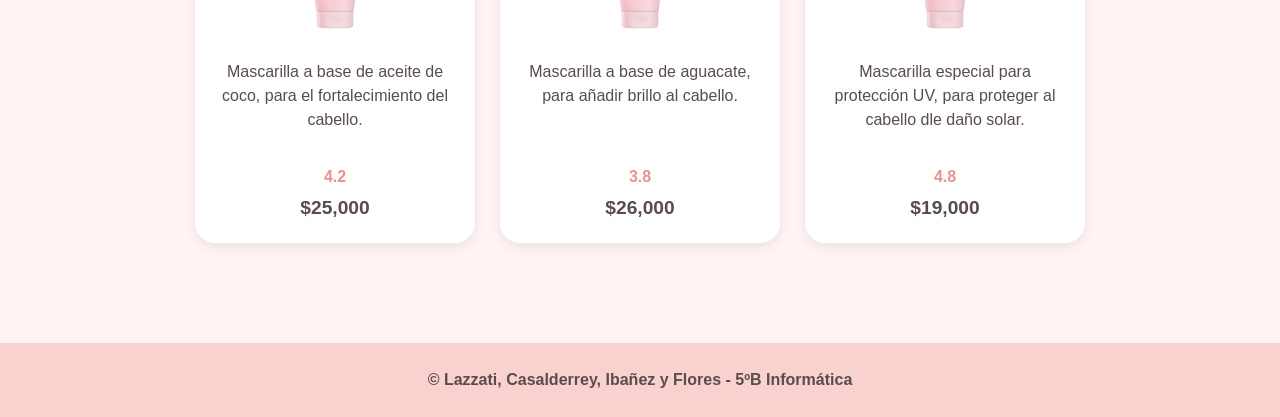
==== commit ad49575d: "css, nav y ids/clases hice todo el estilo, añadi el nav que faltaba y les puse los ids y clases nece" ====
--- a/productos.html
+++ b/productos.html
@@ -4,18 +4,24 @@
     <meta charset="UTF-8">
     <meta name="viewport" content="width=device-width, initial-scale=1.0">
     <title>Pagina productos - TP2</title>
+    <link rel="stylesheet" href="css/productos.css">
 </head>
 <body>
-    <div>
+    <div id="encabezado">
         <img src="img/productos/header.png" alt="Header imagen">
         <!-- HEADER -->
         <header>
             <p>AuraHair</p>
-            <a href="index.html">Inicio</a>
-            <a href="productos.html">Productos</a>
-            <a href="reseñas.html">Reseñas</a>
-            <a href="contacto.html">Contacto</a>
         </header>
+        <!-- NAV -->
+        <nav>
+            <ul>
+                <li><a href="index.html">Inicio</a></li>
+                <li><a href="productos.html">Productos</a></li>
+                <li><a href="reseñas.html">Reseñas</a></li>
+                <li><a href="contacto.html">Contacto</a></li>
+            </ul>
+        </nav>
         <!-- MAIN -->
         <main>
             <h1>Catálogo de productos</h1>
@@ -27,39 +33,39 @@
         <div>
             <div>
                 <img src="img/productos/shampoo.png" alt="Shampoo" title="Imagen del shampoo">
-                <p>Shampoo hecho especialmente para cabezas calvas, ayudando al crecimiento de pelo.</p>
-                <p>5.0</p>
-                <p>$1,000,000</p>
+                <p class="desc">Shampoo hecho especialmente para cabezas calvas, ayudando al crecimiento de pelo.</p>
+                <p class="rate">5.0</p>
+                <p class="precio">$1,000,000</p>
             </div>
             <div>
                 <img src="img/productos/shampoo.png" alt="Shampoo" title="Imagen del shampoo">
-                <p>Shampoo para fortalecer el cabello, para los pelos dañados.</p>
-                <p>4.6</p>
-                <p>$120,000</p>
+                <p class="desc">Shampoo para fortalecer el cabello, para los pelos dañados.</p>
+                <p class="rate">4.6</p>
+                <p class="precio">$120,000</p>
             </div>
             <div>
                 <img src="img/productos/shampoo.png" alt="Shampoo" title="Imagen del shampoo">
-                <p>Shampoo para los pelos rizados, fortaleciendo los rizos y definiendolos.</p>
-                <p>4.8</p>
-                <p>$1</p>
+                <p class="desc">Shampoo para los pelos rizados, fortaleciendo los rizos y definiendolos.</p>
+                <p class="rate">4.8</p>
+                <p class="precio">$1</p>
             </div>
             <div>
                 <img src="img/productos/shampoo.png" alt="Shampoo" title="Imagen del shampoo">
-                <p>Shampoo para pelos lisos, ayuda a añadir brillo al pelo y cuidar del frizz.</p>
-                <p>4.2</p>
-                <p>$15,000</p>
+                <p class="desc">Shampoo para pelos lisos, ayuda a añadir brillo al pelo y cuidar del frizz.</p>
+                <p class="rate">4.2</p>
+                <p class="precio">$15,000</p>
             </div>
             <div>
                 <img src="img/productos/shampoo.png" alt="Shampoo" title="Imagen del shampoo">
-                <p>Shampoo a base de aloe vera, para pelos dañados y deshidratados.</p>
-                <p>4.5</p>
-                <p>$20,000</p>
+                <p class="desc">Shampoo a base de aloe vera, para pelos dañados y deshidratados.</p>
+                <p class="rate">4.5</p>
+                <p class="precio">$20,000</p>
             </div>
             <div>
                 <img src="img/productos/shampoo.png" alt="Shampoo" title="Imagen del shampoo">
-                <p>Shampoo especial para cabello afro, ayuda a definir bien el cabello y mantenerlo saludable.</p>
-                <p>1.2</p>
-                <p>$1,000</p>
+                <p class="desc">Shampoo especial para cabello afro, ayuda a definir bien el cabello y mantenerlo saludable.</p>
+                <p class="rate">1.2</p>
+                <p class="precio">$1,000</p>
             </div>
         </div>
     </section>
@@ -68,39 +74,39 @@
         <div>
             <div>
                 <img src="img/productos/conditioner.png" alt="Acondicionador" title="Imagen del acondicionador">
-                <p>Acondicionador a base de aceite de coco, para el fortalecimiento del cabello.</p>
-                <p>4.7</p>
-                <p>$24,000</p>
+                <p class="desc">Acondicionador a base de aceite de coco, para el fortalecimiento del cabello.</p>
+                <p class="rate">4.7</p>
+                <p class="precio">$24,000</p>
             </div>
             <div>
                 <img src="img/productos/conditioner.png" alt="Acondicionador" title="Imagen del acondicionador">
-                <p>Acondicionador especialmente para pelados, para hidratar la cabellera.</p>
-                <p>0.5</p>
-                <p>$14,000</p>
+                <p class="desc">Acondicionador especialmente para pelados, para hidratar la cabellera.</p>
+                <p class="rate">0.5</p>
+                <p class="precio">$14,000</p>
             </div>
             <div>
                 <img src="img/productos/conditioner.png" alt="Acondicionador" title="Imagen del acondicionador">
-                <p>Acondicionador a base de aloe vera, útil para pelos muy deshidratados.</p>
-                <p>3.9</p>
-                <p>$22,000</p>
+                <p class="desc">Acondicionador a base de aloe vera, útil para pelos muy deshidratados.</p>
+                <p class="rate">3.9</p>
+                <p class="precio">$22,000</p>
             </div>
             <div>
                 <img src="img/productos/conditioner.png" alt="Acondicionador" title="Imagen del acondicionador">
-                <p>Acondicionador especial para pelos rizados, para prevenir frizz.</p>
-                <p>4.1</p>
-                <p>$11,000</p>
+                <p class="desc">Acondicionador especial para pelos rizados, para prevenir frizz.</p>
+                <p class="rate">4.1</p>
+                <p class="precio">$11,000</p>
             </div>
             <div>
                 <img src="img/productos/conditioner.png" alt="Acondicionador" title="Imagen del acondicionador">
-                <p>Acondicionador especial para pelos ondulados, ayudando a definir sus ondas.</p>
-                <p>4.3</p>
-                <p>$13,000</p>
+                <p class="desc">Acondicionador especial para pelos ondulados, ayudando a definir sus ondas.</p>
+                <p class="rate">4.3</p>
+                <p class="precio">$13,000</p>
             </div>
             <div>
                 <img src="img/productos/conditioner.png" alt="Acondicionador" title="Imagen del acondicionador">
-                <p>Acondicionador especial para pelos lisos, ayuda a proteger el cabello y añadir brillo.</p>
-                <p>4.0</p>
-                <p>$23,000</p>
+                <p class="desc">Acondicionador especial para pelos lisos, ayuda a proteger el cabello y añadir brillo.</p>
+                <p class="rate">4.0</p>
+                <p class="precio">$23,000</p>
             </div>
         </div>
     </section>
@@ -109,39 +115,39 @@
         <div>
             <div>
                 <img src="img/productos/mascara.png" alt="Macara" title="Imagen de la mascara">
-                <p>Mascarilla a base de banana, para la definición de cabellos rizados.</p>
-                <p>4.4</p>
-                <p>$30,000</p>
+                <p class="desc">Mascarilla a base de banana, para la definición de cabellos rizados.</p>
+                <p class="rate">4.4</p>
+                <p class="precio">$30,000</p>
             </div>
             <div>
                 <img src="img/productos/mascara.png" alt="Macara" title="Imagen de la mascara">
-                <p>Mascarilla a base de manteca de cacao, para alisar el pelo de manera natural.</p>
-                <p>4.8</p>
-                <p>$27,000</p>
+                <p class="desc">Mascarilla a base de manteca de cacao, para alisar el pelo de manera natural.</p>
+                <p class="rate">4.8</p>
+                <p class="precio">$27,000</p>
             </div>
             <div>
                 <img src="img/productos/mascara.png" alt="Macara" title="Imagen de la mascara">
-                <p>Mascarilla a base de aloe vera, para la hidratación del pelo.</p>
-                <p>4.3</p>
-                <p>$21,000</p>
+                <p class="desc">Mascarilla a base de aloe vera, para la hidratación del pelo.</p>
+                <p class="rate">4.3</p>
+                <p class="precio">$21,000</p>
             </div>
             <div>
                 <img src="img/productos/mascara.png" alt="Macara" title="Imagen de la mascara">
-                <p>Mascarilla a base de aceite de coco, para el fortalecimiento del cabello.</p>
-                <p>4.2</p>
-                <p>$25,000</p>
+                <p class="desc">Mascarilla a base de aceite de coco, para el fortalecimiento del cabello.</p>
+                <p class="rate">4.2</p>
+                <p class="precio">$25,000</p>
             </div>
             <div>
                 <img src="img/productos/mascara.png" alt="Macara" title="Imagen de la mascara">
-                <p>Mascarilla a base de aguacate, para añadir brillo al cabello.</p>
-                <p>3.8</p>
-                <p>$26,000</p>
+                <p class="desc">Mascarilla a base de aguacate, para añadir brillo al cabello.</p>
+                <p class="rate">3.8</p>
+                <p class="precio">$26,000</p>
             </div>
             <div>
                 <img src="img/productos/mascara.png" alt="Macara" title="Imagen de la mascara">
-                <p>Mascarilla especial para protección UV, para proteger al cabello dle daño solar.</p>
-                <p>4.8</p>
-                <p>$19,000</p>
+                <p class="desc">Mascarilla especial para protección UV, para proteger al cabello dle daño solar.</p>
+                <p class="rate">4.8</p>
+                <p class="precio">$19,000</p>
             </div>
         </div>
     </section>
--- a/css/productos.css
+++ b/css/productos.css
@@ -0,0 +1,188 @@
+/* ===== RESET ===== */
+
+* {
+    margin: 0;
+    padding: 0;
+    box-sizing: border-box;
+}
+
+
+/* ===== BODY ===== */
+
+body {
+    font-family: "Segoe UI", sans-serif;
+    background-color: #FFF4F3;
+    color: #5A4C4C;
+    line-height: 1.5;
+}
+
+
+/* ===== ENCABEZADO ===== */
+
+#encabezado {
+    position: relative;
+    height: 70vh;
+    overflow: hidden;
+    display: flex;
+    flex-direction: column;
+    align-items: center;
+}
+
+#encabezado img {
+    position: absolute;
+    width: 100%;
+    height: 100%;
+    object-fit: cover;
+    z-index: 0;
+}
+
+
+/* ===== HEADER ===== */
+
+header {
+    position: relative;
+    z-index: 2;
+    margin-top: 40px;
+}
+
+header p {
+    font-size: 4rem;
+    font-weight: bold;
+    color: white;
+    text-shadow: 0 3px 10px rgba(0,0,0,0.3);
+}
+
+
+/* ===== NAV ===== */
+
+nav {
+    position: relative;
+    z-index: 2;
+    margin-top: 30px;
+    background-color: rgba(249,210,208,0.9);
+    border-radius: 50px;
+    padding: 15px 35px;
+    box-shadow: 0 4px 15px rgba(0,0,0,0.1);
+}
+
+nav ul {
+    display: flex;
+    gap: 30px;
+    list-style: none;
+}
+
+nav a {
+    text-decoration: none;
+    color: #5A4C4C;
+    font-weight: 600;
+    transition: 0.3s;
+}
+
+nav a:hover {
+    color: white;
+}
+
+
+/* ===== MAIN ===== */
+
+main {
+    position: relative;
+    z-index: 2;
+    margin-top: 60px;
+    background-color: rgba(255,255,255,0.9);
+    width: 80%;
+    max-width: 800px;
+    padding: 30px;
+    border-radius: 25px;
+    text-align: center;
+    box-shadow: 0 6px 20px rgba(0,0,0,0.1);
+}
+
+main h1 {
+    margin-bottom: 10px;
+    color: #5A4C4C;
+}
+
+main p {
+    font-size: 1.1rem;
+}
+
+/* ===== SECCIONES ===== */
+
+section {
+    padding: 60px 5%;
+}
+
+section h2 {
+    text-align: center;
+    margin-bottom: 35px;
+    color: #5A4C4C;
+    font-size: 2rem;
+}
+
+
+/* ===== GRILLA PRODUCTOS ===== */
+
+section > div {
+    display: flex;
+    flex-wrap: wrap;
+    justify-content: center;
+    gap: 25px;
+}
+
+
+/* ===== PRODUCTOS ===== */
+
+section > div > div {
+    background-color: white;
+    width: 280px;
+    padding: 20px;
+    border-radius: 20px;
+    text-align: center;
+    box-shadow: 0 4px 12px rgba(0,0,0,0.08);
+    transition: 0.3s;
+}
+
+section > div > div:hover {
+    transform: translateY(-5px);
+    box-shadow: 0 10px 20px rgba(0,0,0,0.12);
+}
+
+/* ===== IMÁGENES ===== */
+section img {
+    width: 140px;
+    height: 140px;
+    object-fit: contain;
+    margin-bottom: 15px;
+}
+
+/* ===== DESCRIPCIÓN ===== */
+.desc {
+    min-height: 90px;
+    margin-bottom: 15px;
+}
+
+/* ===== CALIFICACIÓN ===== */
+.rate {
+    font-weight: bold;
+    color: #e79392;
+    margin-bottom: 5px;
+}
+
+/* ===== PRECIO ===== */
+.precio {
+    font-size: 1.2rem;
+    font-weight: bold;
+    color: #5A4C4C;
+}
+
+
+/* ===== FOOTER ===== */
+
+footer{
+    background-color: #F9D2D0;
+    text-align: center;
+    padding: 25px;
+    font-weight: 600;
+    margin-top: 40px;
+}
